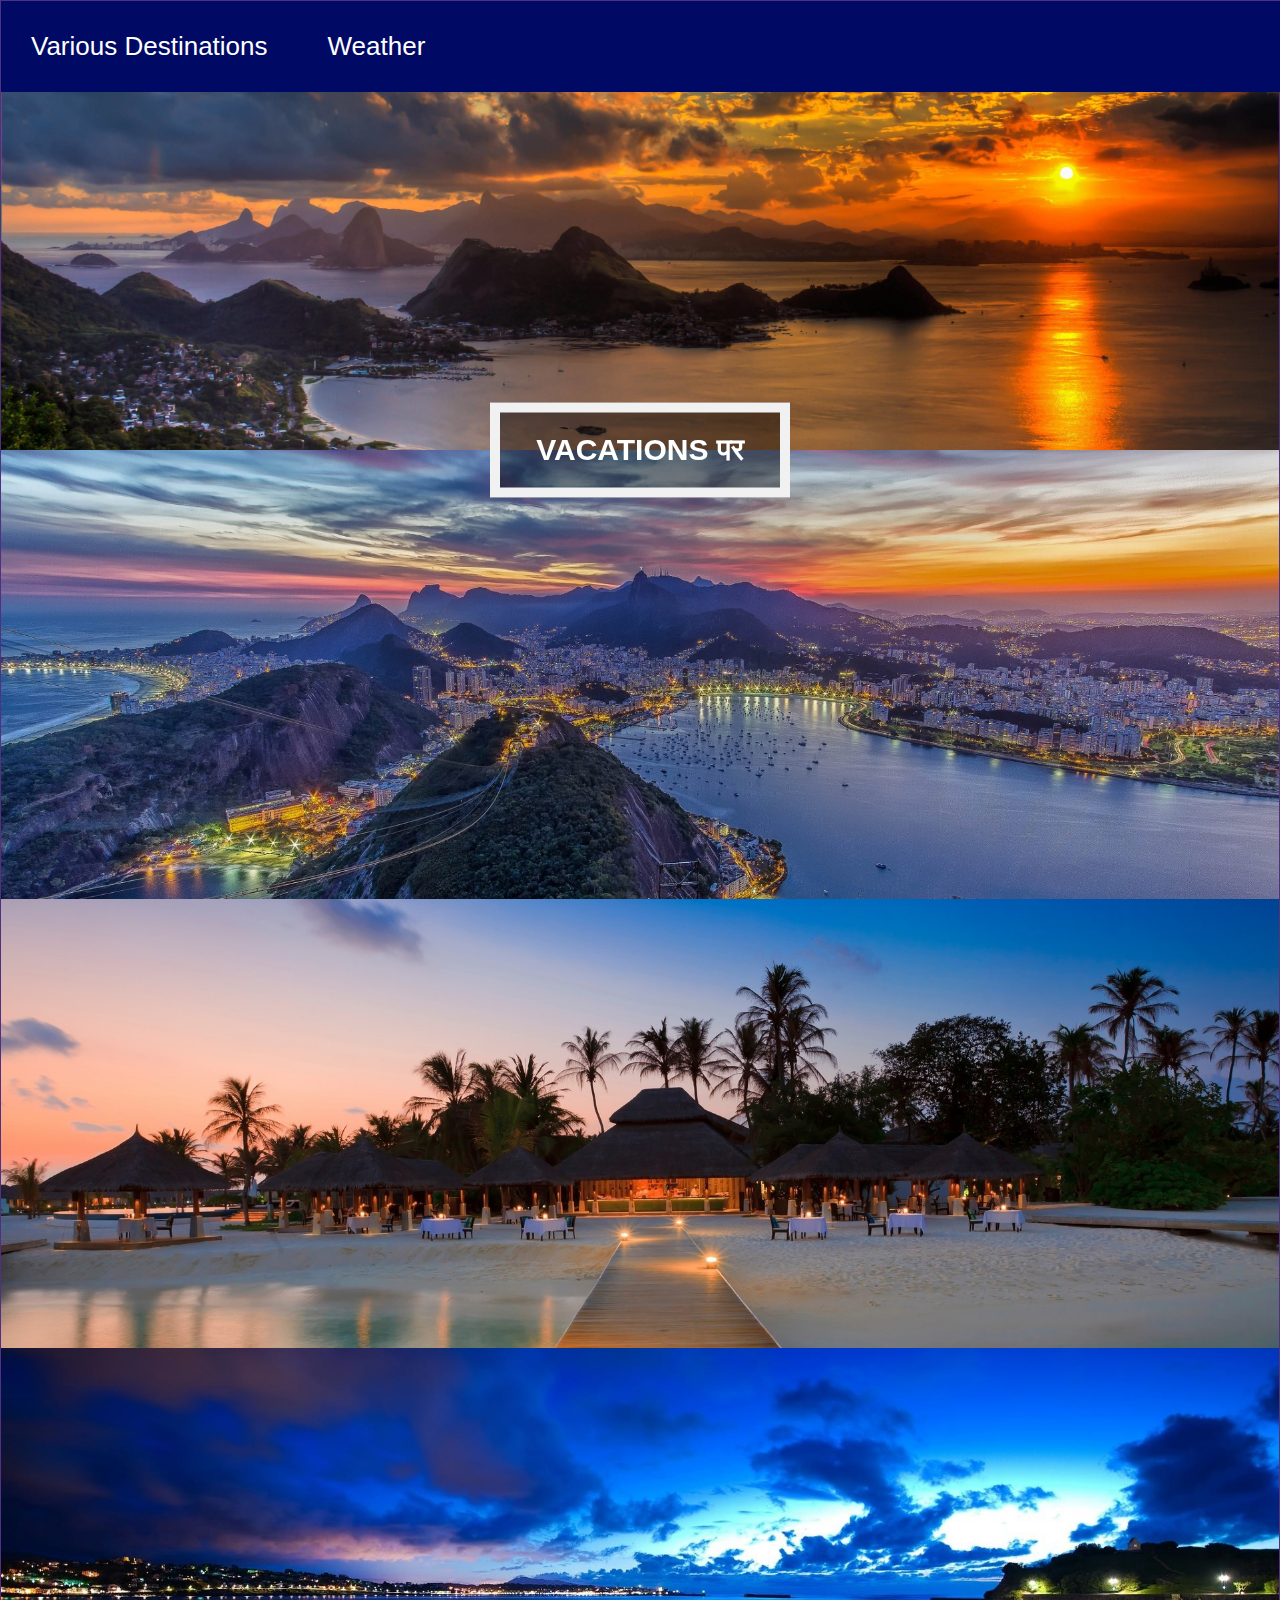
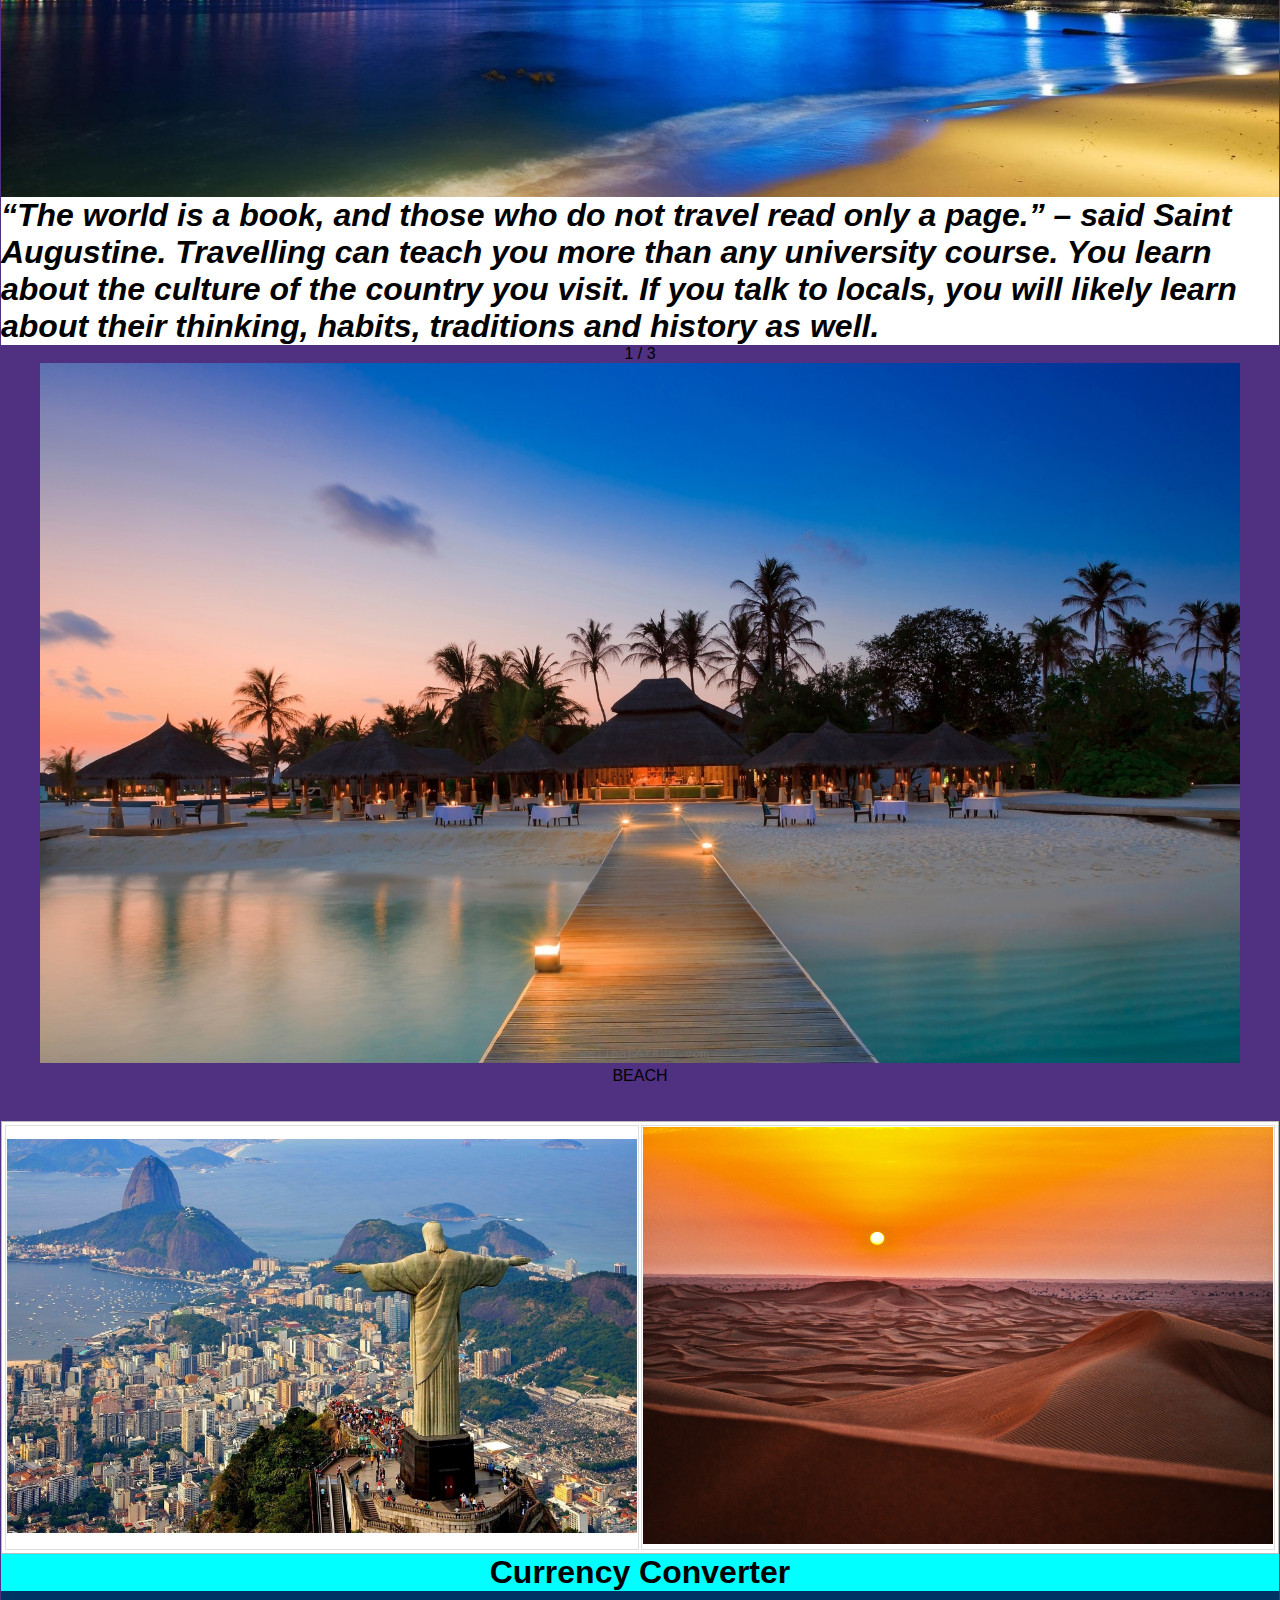
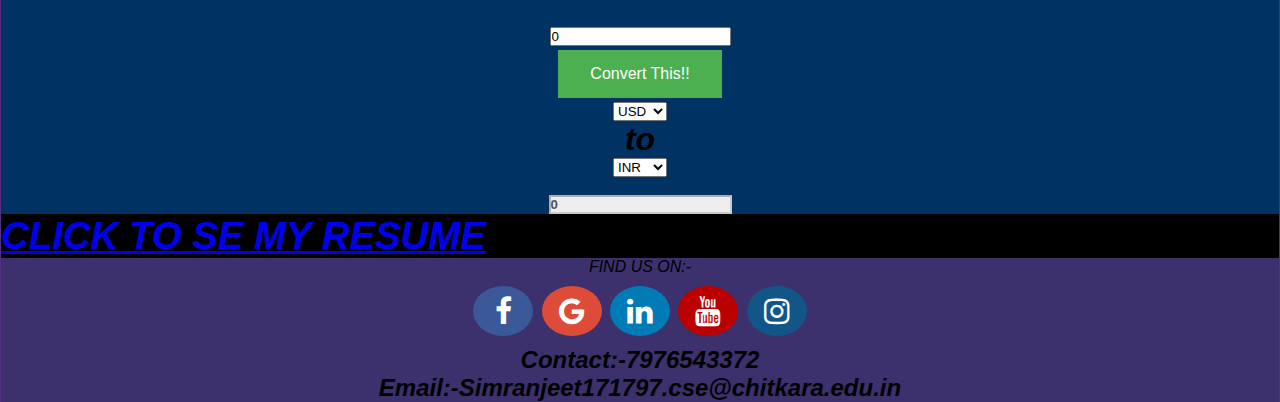
==== index.html @ 1f1eeaed "Update index.html" ====
﻿<!DOCTYPE html>
<html>
	<head>
		<meta name="viewport" content="width=device-width, initial-scale=1">
		<meta charset="utf-8">
		
<link rel="stylesheet" href="https://cdnjs.cloudflare.com/ajax/libs/font-awesome/4.7.0/css/font-awesome.min.css">
		<link rel="stylesheet" href="project.css">
		<script src="scripts.js"></script>
		<title>My title</title>
		<div style="background-color:red">
		</div>
	</head>
	<body style="background-color:#503080">
	
	
		<div class="navbar">
			<a href="destinations.html"target="_blank"">Various Destinations</a>
		
			<a href="weather.html"target="_blank"">Weather</a>
		</div>
	    
		

<div class="bg-image img2"></div>
<div class="bg-image img3"></div>

<div class="bg-image img5"></div>
<div class="bg-image img6"></div>

<div class="bg-text">VACATIONS पर </div>
		<div style="background-color:white">
			<h1><p><i>“The world is a book, and those who do not travel read only a page.” – said Saint Augustine. Travelling can teach you more than any university course. You learn about the culture of the country you visit. If you talk to locals, you will likely learn about their thinking, habits, traditions and history as well.

</i></p></h1>
			</div>
		<center>
			<div class="slideshow-container">	
				<div class="mySlides fade">
				  <div class="numbertext">1 / 3</div>
				  <img src="rio7.jpg" width="1200px" height="700px">
				  <div class="text">BEACH</div>
				</div>
				​
				<div class="mySlides fade">
				  <div class="numbertext">2 / 3</div>
				  <img src="rio1.jpg" width="1200px" height="700px">
				  <div class="text">RIO MOUNTAINS</div>
				</div>
				​
				<div class="mySlides fade">
				  <div class="numbertext">3 / 3</div>
				  <img src="rio3.jpg" width="1200px" height="700px">
				  <div class="text">NIGHT VIEW</div>
				</div>
			
			</div>
		</center>
		<br>
		
		<div style="text-align:center">
		  <span class="dot"></span> 
		  <span class="dot"></span> 
		  <span class="dot"></span> 
		</div>
		<table>
  <tr>
        
		 <td><img src="rio1.jpg" /></td>
			<td><img src="fabian-struwe-203029-unsplash.jpg" /></td>

    </tr>
</table>
	
		
<div style="background-color:rgb(0,50,100)">
		<div style="background-color:aqua">
    <center><h1>Currency Converter</h1></center>
	
  </div>
  <br><br>
<center>
  <div class="container">
      <input type="text" color="yellow" value="0" name="from_VAL" id="from_VAL" placeholder="Enter amount" /><br>
      <button class="button" type="button" name="button" onclick="convert()"> Convert This!! </button>
    <br>
    <div class="medium-3 columns">
      <select id="from" class="postfix">
        <option value="AUD" >AUD</option>
        <option value="AZN" >AZN</option>
        <option value="BHD" >BHD</option>
        <option value="CAD" >CAD</option>
        <option value="CHF" >CHF</option>
        <option value="EUR" >EUR</option>
        <option value="GBP" >GBP</option>
        <option value="INR" >INR</option>
        <option value="JOD" >JOD</option>
        <option value="KWD" >KWD</option>
        <option value="KYD" >KYD</option>
        <option value="OMR" >OMR</option>
        <option value="USD" selected>USD</option>
        <option value="UYU" >UYU</option>
      </select>
    </div>
    <p><h1> <i>to<i> </h1></p>
     <div class="medium-3 columns">
       <select id="to" class="postfix">
         <option value="AUD" >AUD</option>
         <option value="AZN" >AZN</option>
         <option value="BHD" >BHD</option>
         <option value="CAD" >CAD</option>
         <option value="CHF" >CHF</option>
         <option value="EUR" >EUR</option>
         <option value="GBP" >GBP</option>
         <option value="INR" selected>INR</option>
         <option value="JOD" >JOD</option>
         <option value="KWD" >KWD</option>
         <option value="KYD" >KYD</option>
         <option value="OMR" >OMR</option>
         <option value="USD">USD</option>
         <option value="UYU" >UYU</option>
       </select>
    </div>
    <br>
    <div class="medium-3 columns">
      <input type="text" id="to_VAL"  readonly placeholder="get value" disabled style="background-color:#eee; font-weight: bold;" value=0 />
    </div>
  </div>
  </center>
	<div style="background-color:rgb(00,00,00)">
	<h1><big><a href="https://simranjeet3551.github.io/resume/">CLICK TO SE MY RESUME</a></big></h1>
		</div>
  </div>
  <center><div style="background-color:rgba(30,50,80,0.4)">
	  <p>FIND US ON:-</p>
<a href="https://www.facebook.com" class="fa fa-facebook"></a>
<a href="https://www.google.com" class="fa fa-google"></a>
<a href="https://twitter.com/login?lang=en" class="fa fa-linkedin"></a>
<a href="https://www.youtube.com" class="fa fa-youtube"></a>
<a href="https://www.instagram.com" class="fa fa-instagram"></a>
	 <h2> <p>Contact:-7976543372</p></h2>
	<h2><p>Email:-Simranjeet171797.cse@chitkara.edu.in</p></h2>
 </div></center>
	
  <script>
  
    function convert(){
      // console.log('Inside Convert!!!')
// alert("a");
var from =document.getElementById("from").value;
var to = document.getElementById("to").value;
var xmlhttp= new XMLHttpRequest();
var url="https://free.currencyconverterapi.com/api/v6/convert?q="+from+"_"+to+"&compact=ultra&apiKey=44bbef74df526f28aa0a";
      // console.log(url)
xmlhttp.open("GET", url, true);//async
xmlhttp.send();
xmlhttp.onreadystatechange=function(){
if(this.readyState === 4 && this.status === 200 )
{
var result=this.responseText;
console.log(result);
var jsResult=JSON.parse(result);
          var q = from+"_"+to;
          console.log(q);
          console.log(jsResult[q]);
// var one= jsResult.rates[to]/jsResult.rates[from];
// var amount=document.getElementById("from");
          var amount = jsResult[q] * document.getElementById('from_VAL').value;
          console.log(amount);
document.getElementById("to_VAL").value= amount;
}
      }//http://api.fixer.io/latest?symbols=
    } //https://free.currencyconverterapi.com/api/v6/convert
  </script>
      
	  
	  
	  
<style>
body, html {
  height: 100%;
  margin: 0;
  font-family: Arial, Helvetica, sans-serif;
}

* {
  box-sizing: border-box;
}

.bg-image {
  /* Full height */
  height: 50%;

  /* Center and scale the image nicely */
  background-position: center;
  background-repeat: no-repeat;
  background-size: cover;
}

/* Images used */

.img2 { background-image: url("rio2.jpg"); }
.img3 { background-image: url("rio3.jpg"); }

.img5 { background-image: url("rio7.jpg"); }
.img6 { background-image: url("rio6.jpg"); }

/* Position text in the middle of the page/image */
.bg-text {
  background-color: rgb(0,0,0); /* Fallback color */
  background-color: rgba(0,0,0, 0.4); /* Black w/opacity/see-through */
  color: white;
  font-weight: bold;
  font-size: 30px;
  border: 10px solid #f1f1f1;
  position: fixed;
  top: 50%;
  left: 50%;
  transform: translate(-50%, -50%);
  z-index: 2;
  width: 300px;
  padding: 20px;
  text-align: center;
}

</style>
	</body>
</html>
---- project.css ----
* {
	box-sizing: border-box;
	padding: 0;
	margin: 0;
	
}

body {
  font-family: Arial, Helvetica, sans-serif;
  background-attachment:fixed;
}

.navbar {
  overflow: hidden;
  background-color: rgb(0,10,100);
  opacity:10;
  position: fixed;
  width:100%;
}

.navbar a {
  float: left;
  font-size: 26px;
  color: white;
  text-align: center;
  padding: 30px 30px;
  text-decoration: none;
}
.navbar a:hover{
  background-color: crimson;
	text-transform: uppercase;
}

.fa {
  padding : 10px;
  font-size: 30px;
  width: 60px;
  text-align: center;
  text-decoration: none;
  margin: 10px 2px;
  border-radius: 50%;
}

.fa:hover {
    opacity: 0.7;
}

.fa-facebook {
  background: #3B5998;
  color: white;
}

.fa-twitter {
  background: #55ACEE;
  color: white;
}

.fa-google {
  background: #dd4b39;
  color: white;
}

.fa-linkedin {
  background: #007bb5;
  color: white;
}

.fa-youtube {
  background: #bb0000;
  color: white;
}

.fa-instagram {
  background: #125688;
  color: white;
}
html {
    padding: 1px;
}

table {
    width:100%;
    padding: 1px;
    background: #FFF;
    border: 1px solid #BBB;
}

th {
    padding: 1px;
}

td {
    vertical-align: middle;
    text-align: center;
    padding: 1px;
    border: 1px solid #DDD;
}


td{
    width: 200px;
    height: 200px;
}

td img {
   width: 100%;
   height: auto;
}

td img:hover{
    width: 120%;
    height: auto;
}
.button {
  background-color: #4CAF50; /* Green */
  border: none;
  color: white;
  padding: 15px 32px;
  text-align: center;
  text-decoration: none;
  display: inline-block;
  font-size: 16px;
  margin: 4px 2px;
  cursor: pointer;
}
.button button:hover{
	font-size:25px;
}
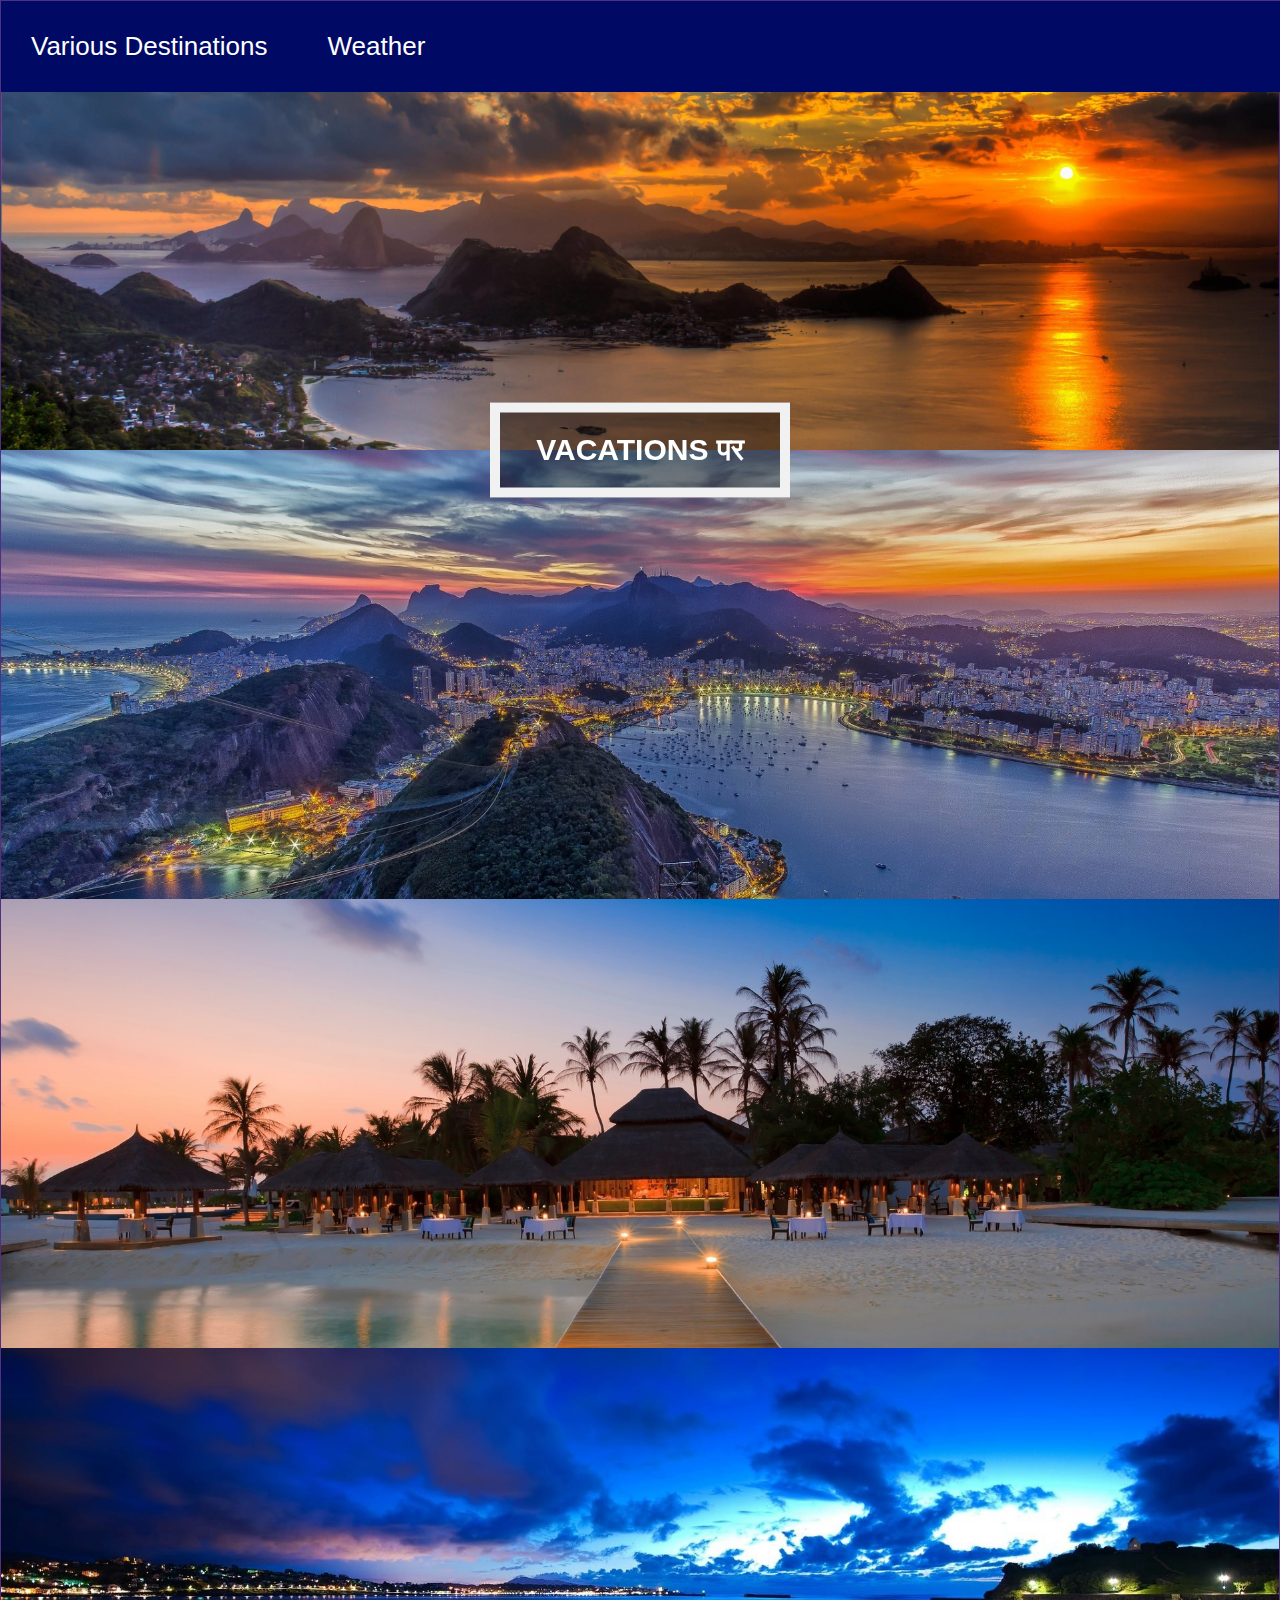
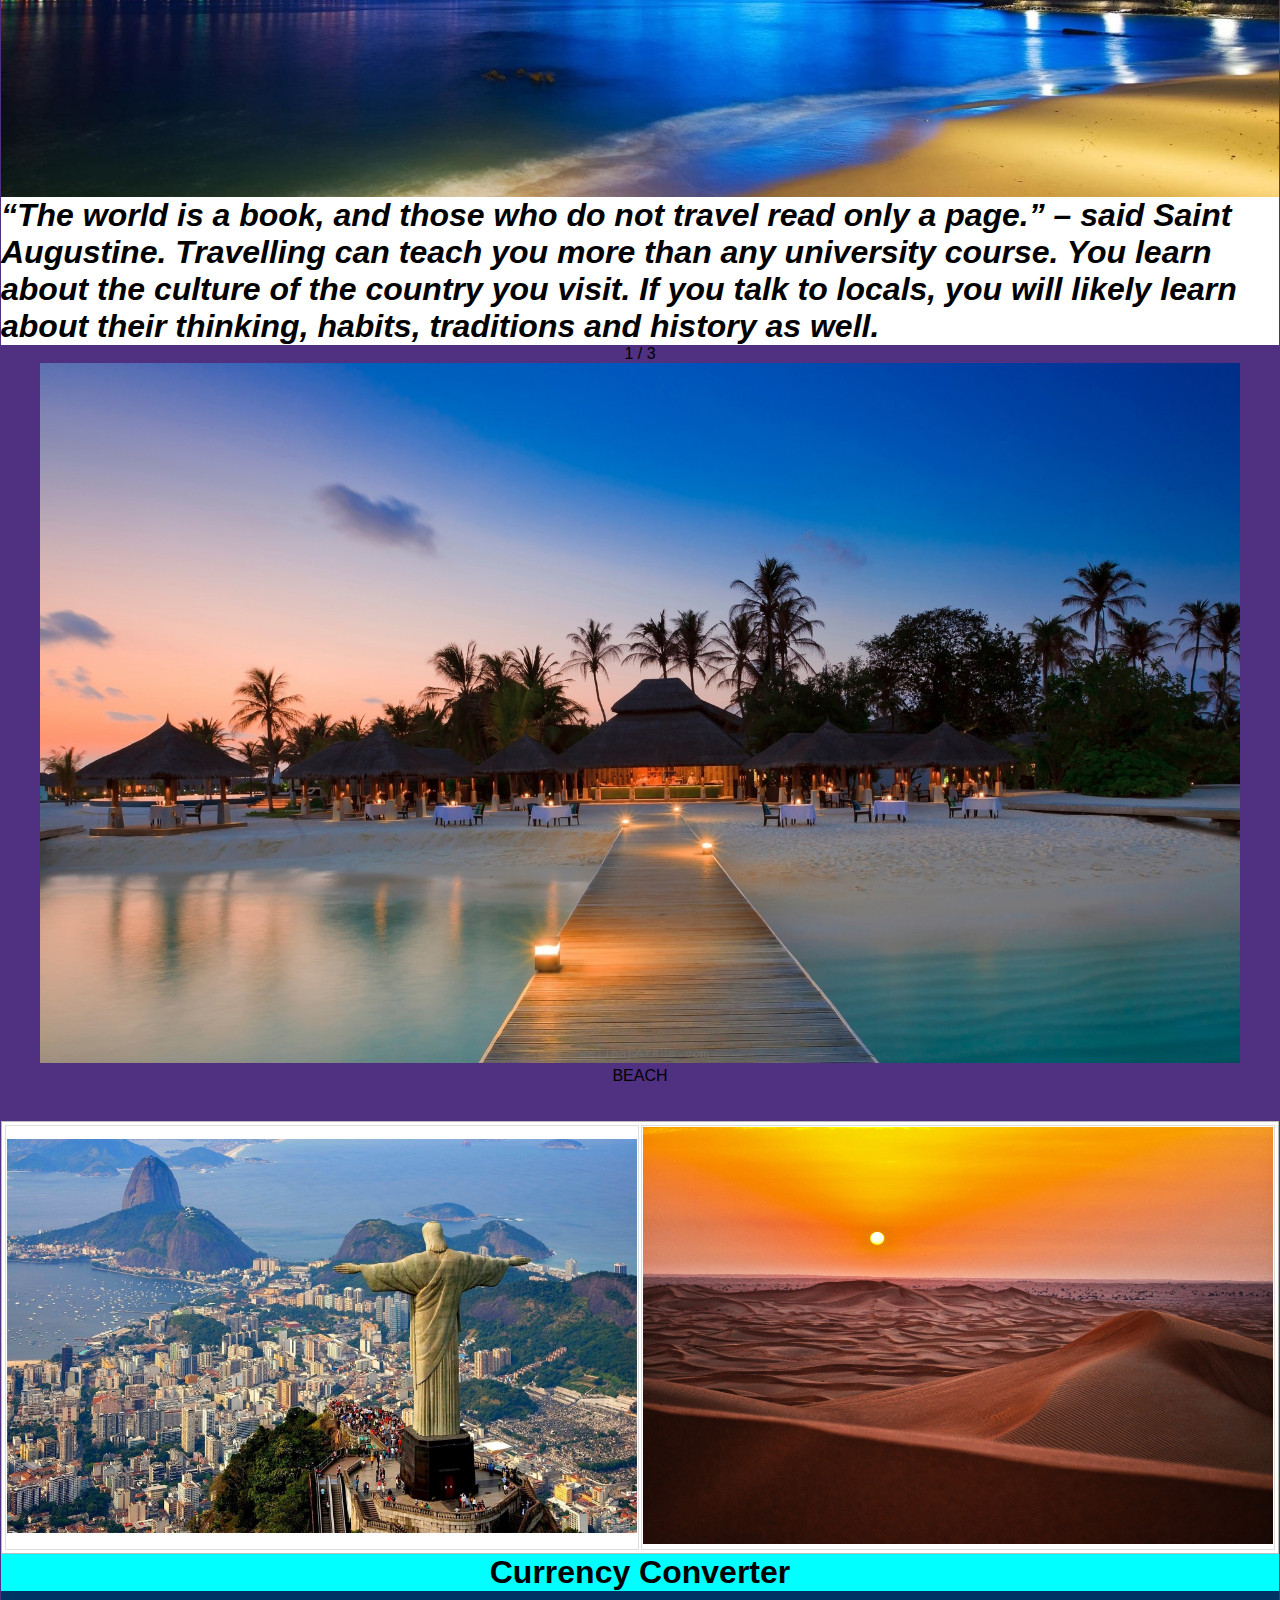
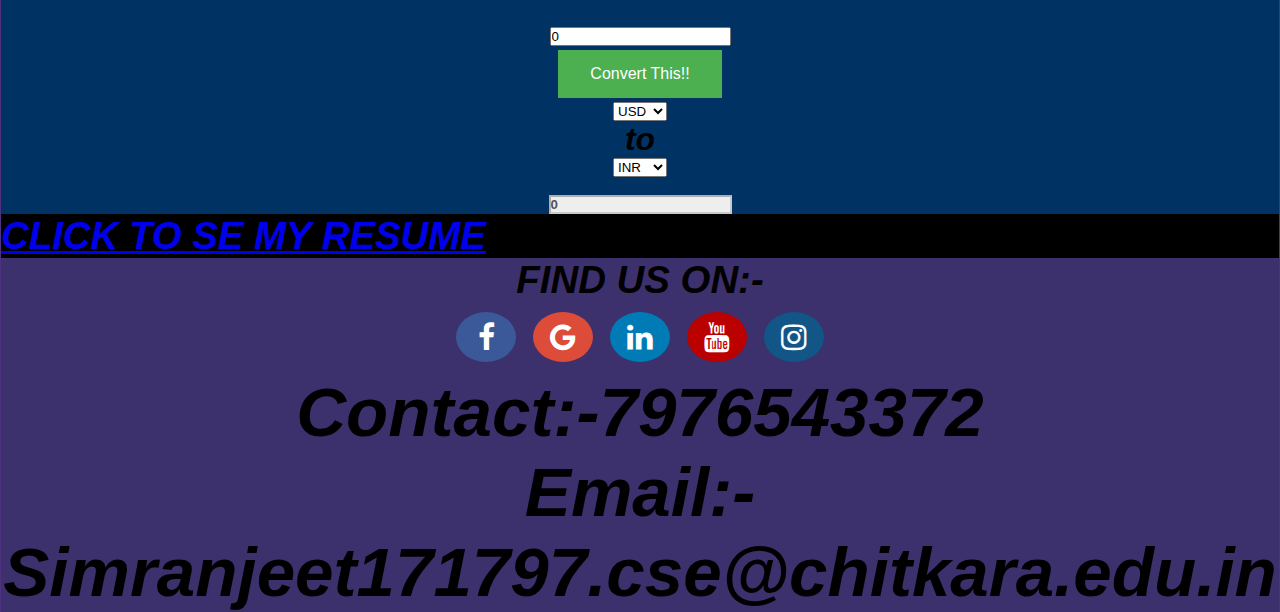
==== commit 75e42b6d: "Update index.html" ====
--- a/index.html
+++ b/index.html
@@ -132,7 +132,7 @@
 		</div>
   </div>
   <center><div style="background-color:rgba(30,50,80,0.4)">
-	  <p>FIND US ON:-</p>
+	 <big> <h1><p>FIND US ON:-</p><h1><big>
 <a href="https://www.facebook.com" class="fa fa-facebook"></a>
 <a href="https://www.google.com" class="fa fa-google"></a>
 <a href="https://twitter.com/login?lang=en" class="fa fa-linkedin"></a>
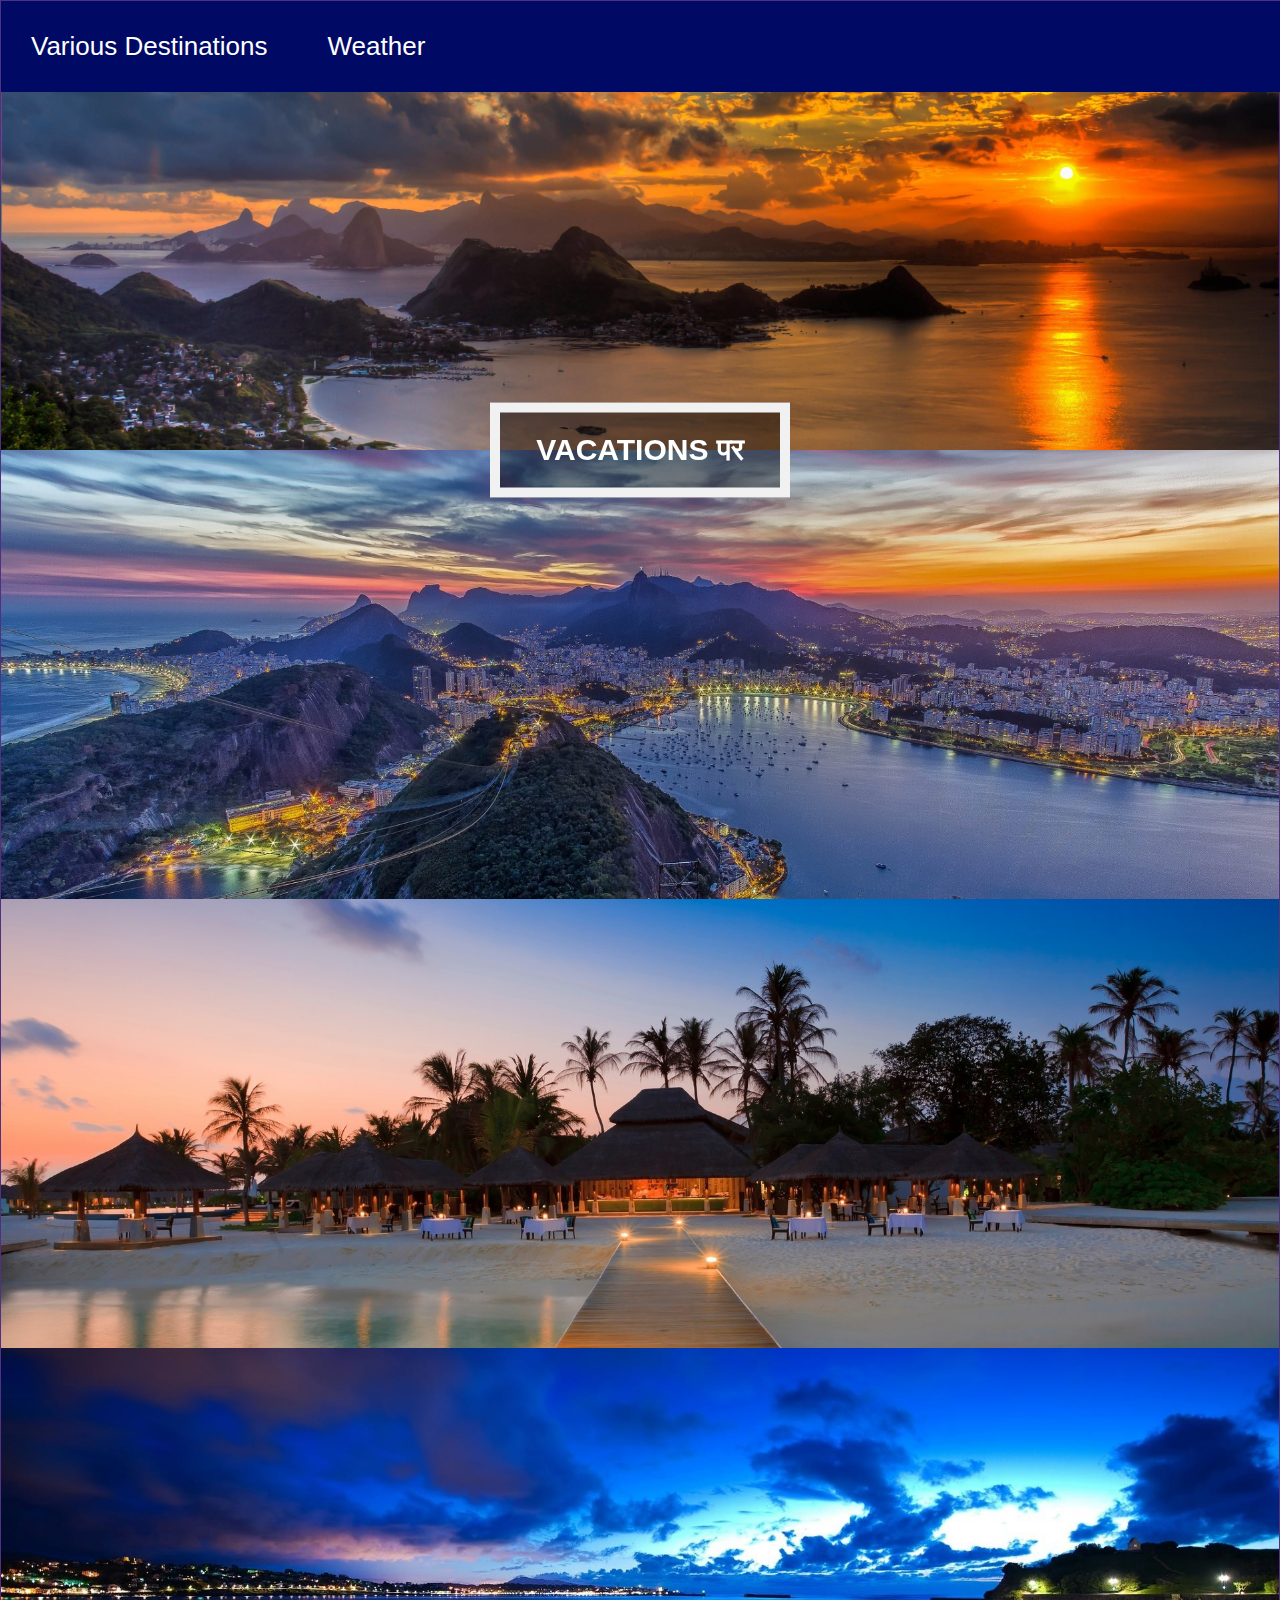
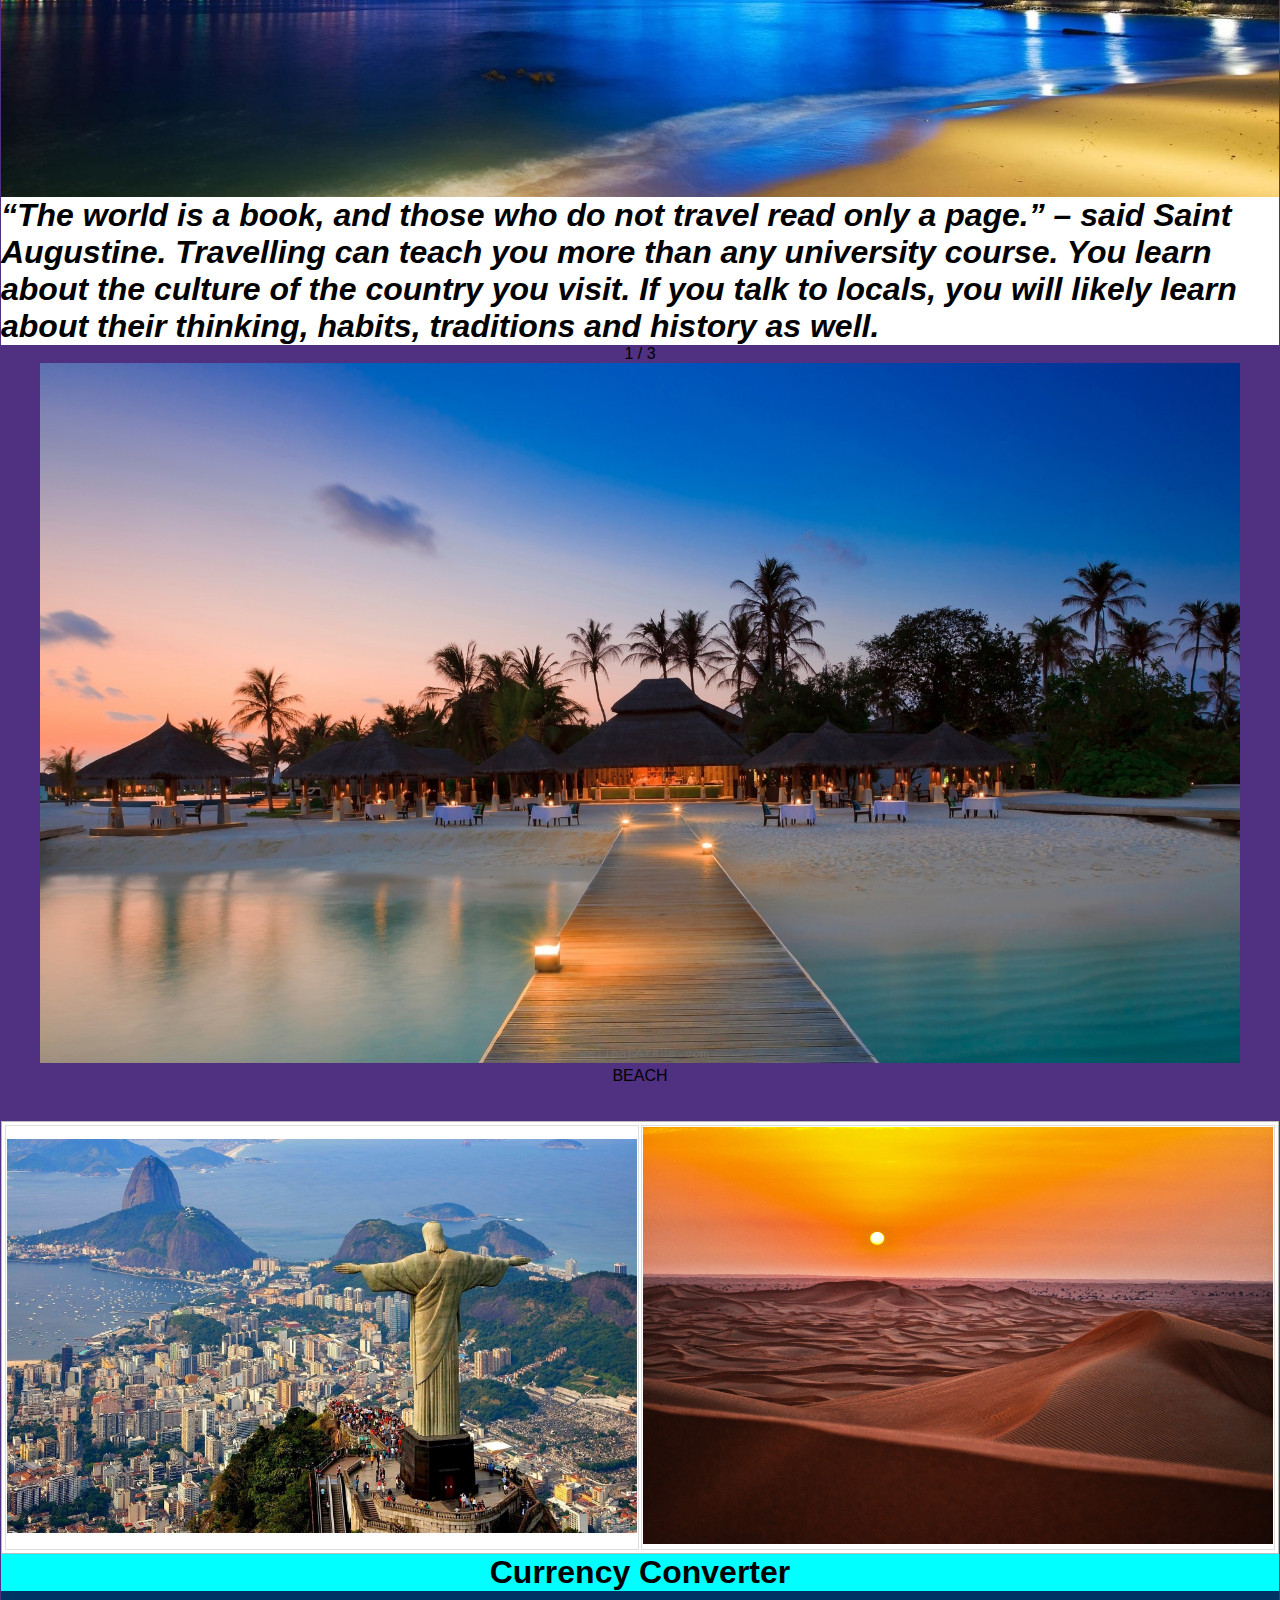
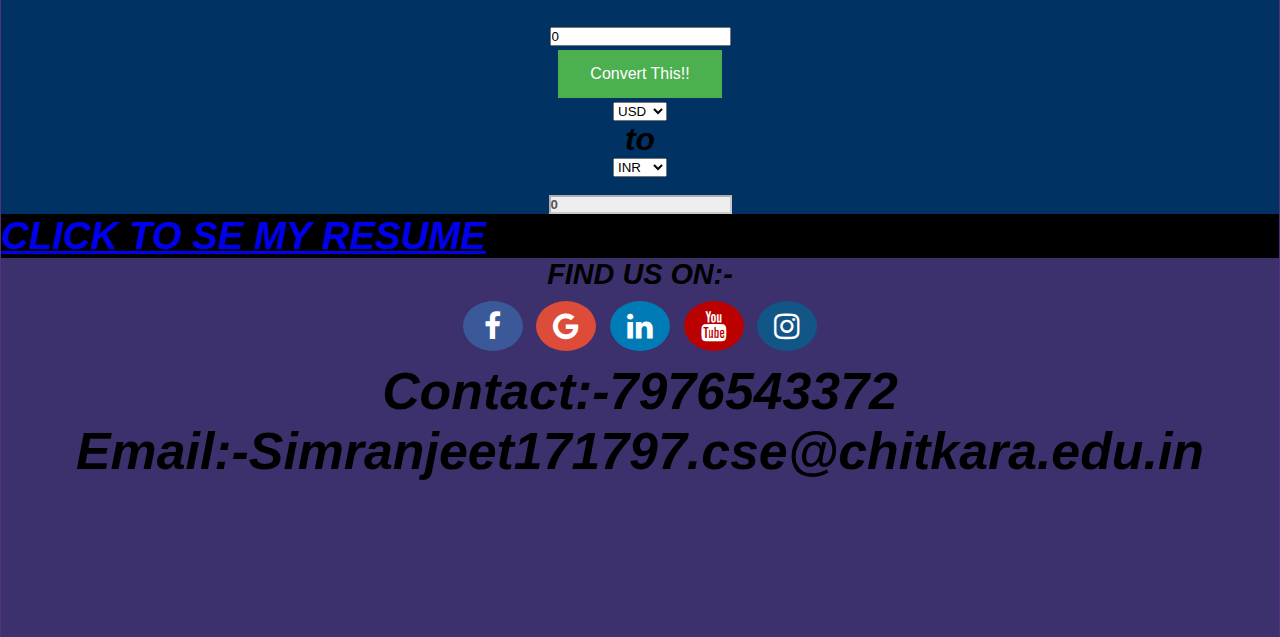
==== commit b818878e: "Update index.html" ====
--- a/index.html
+++ b/index.html
@@ -132,7 +132,7 @@
 		</div>
   </div>
   <center><div style="background-color:rgba(30,50,80,0.4)">
-	 <big> <h1><p>FIND US ON:-</p><h1><big>
+	 <big> <h2><p>FIND US ON:-</p><h2><big>
 <a href="https://www.facebook.com" class="fa fa-facebook"></a>
 <a href="https://www.google.com" class="fa fa-google"></a>
 <a href="https://twitter.com/login?lang=en" class="fa fa-linkedin"></a>
@@ -140,7 +140,9 @@
 <a href="https://www.instagram.com" class="fa fa-instagram"></a>
 	 <h2> <p>Contact:-7976543372</p></h2>
 	<h2><p>Email:-Simranjeet171797.cse@chitkara.edu.in</p></h2>
+		  <br><br><br><br>
  </div></center>
+		
 	
   <script>
   
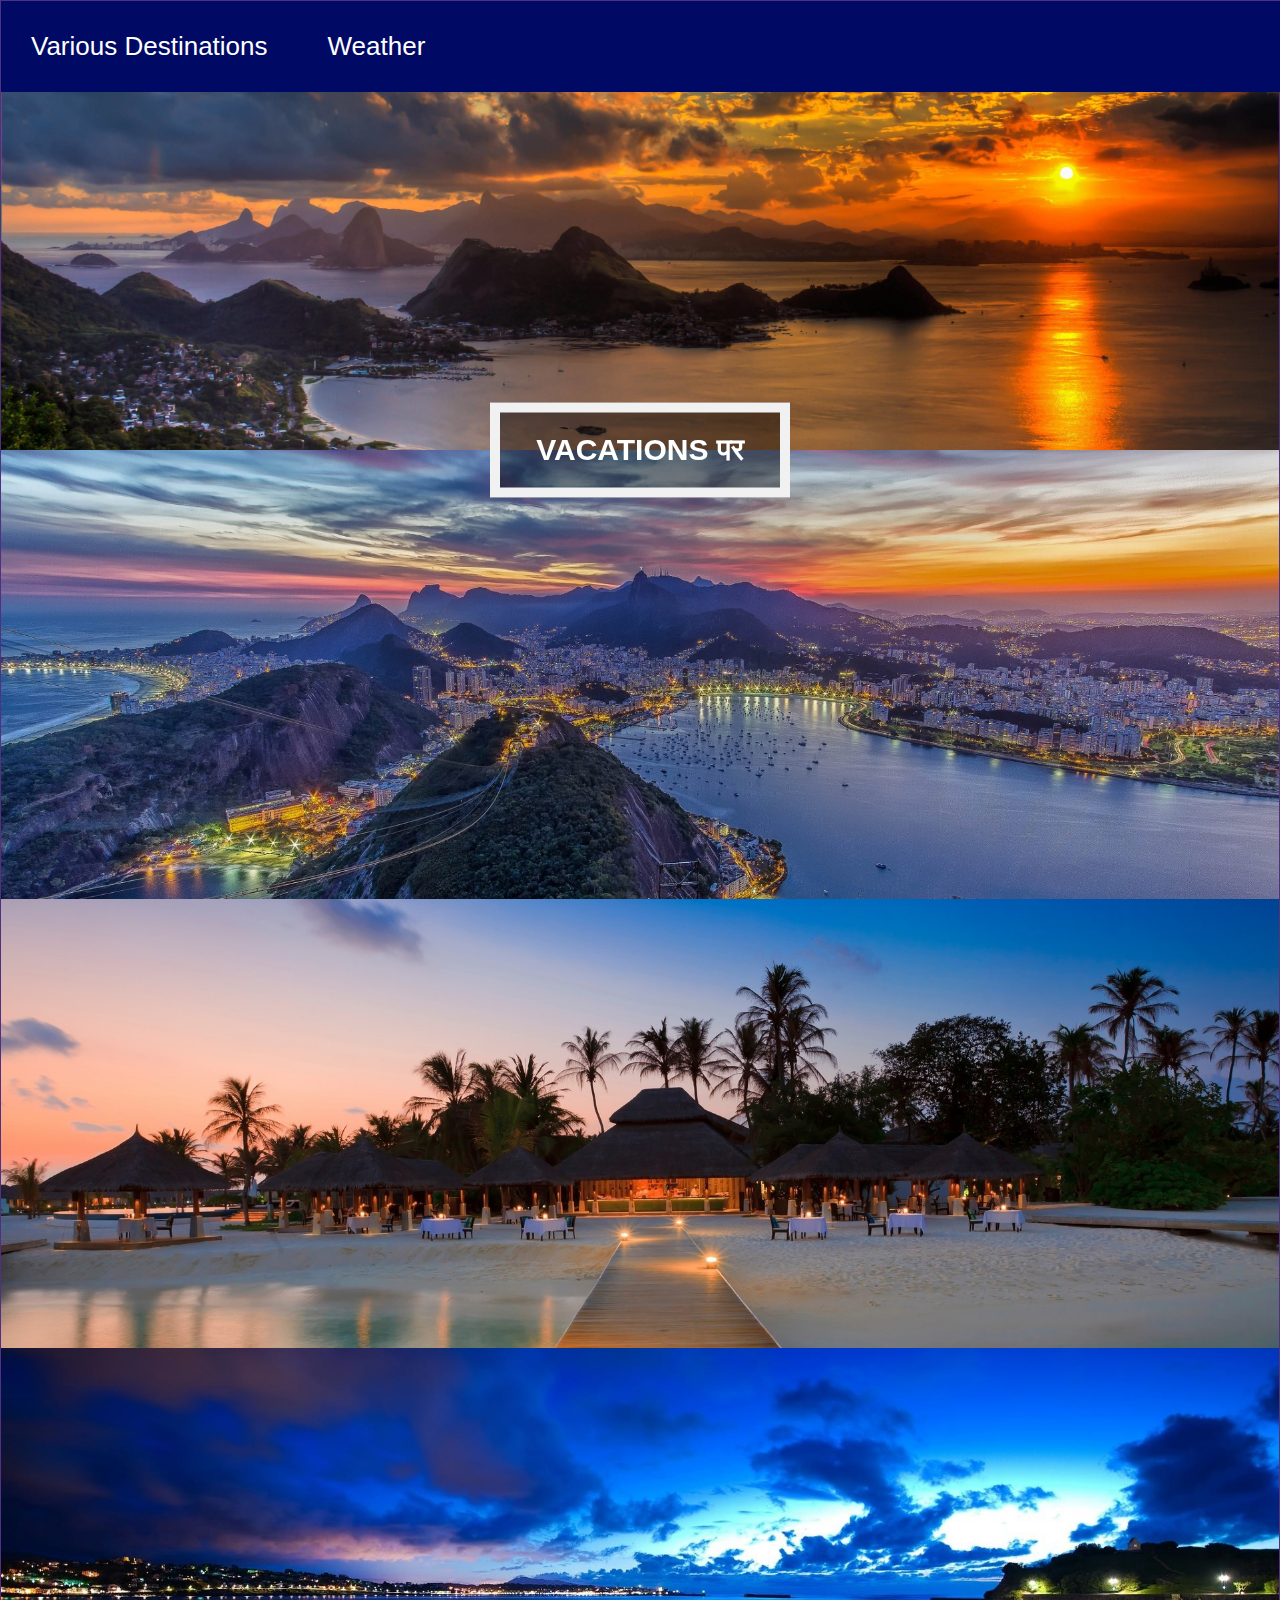
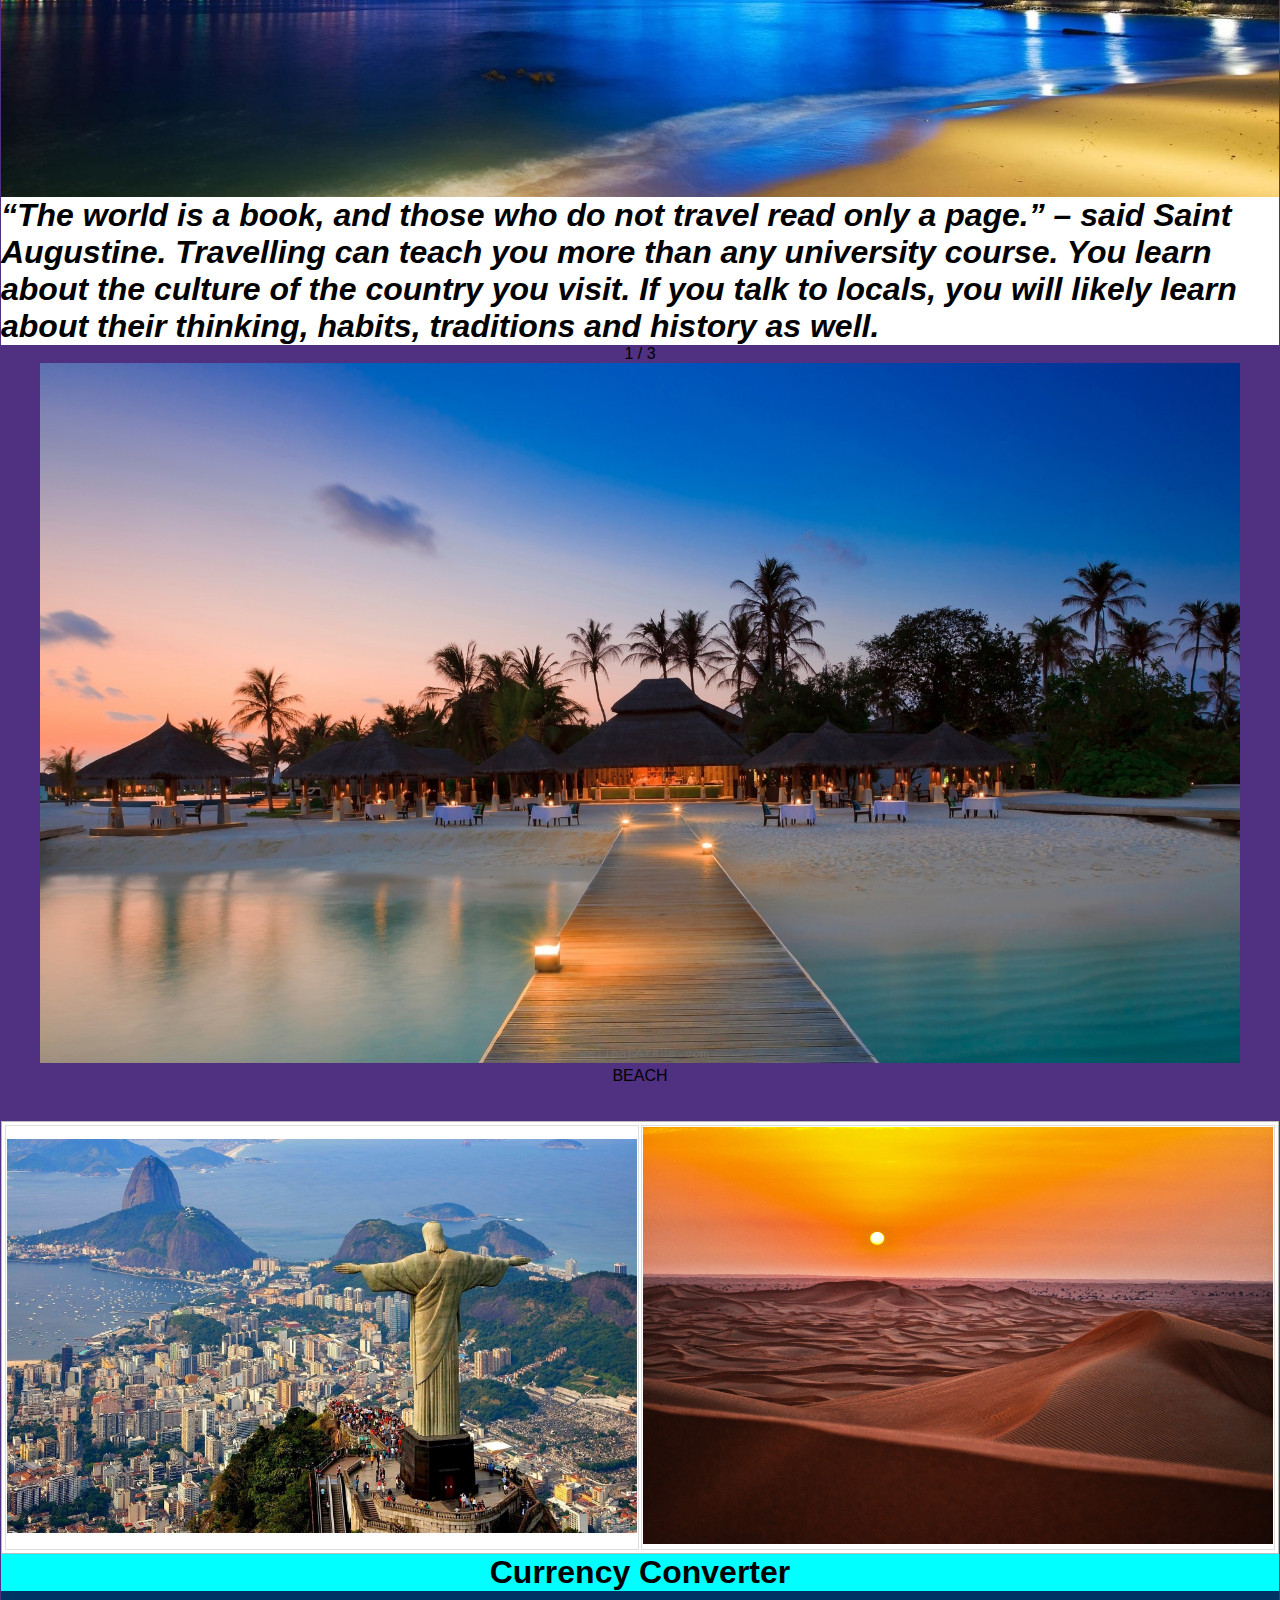
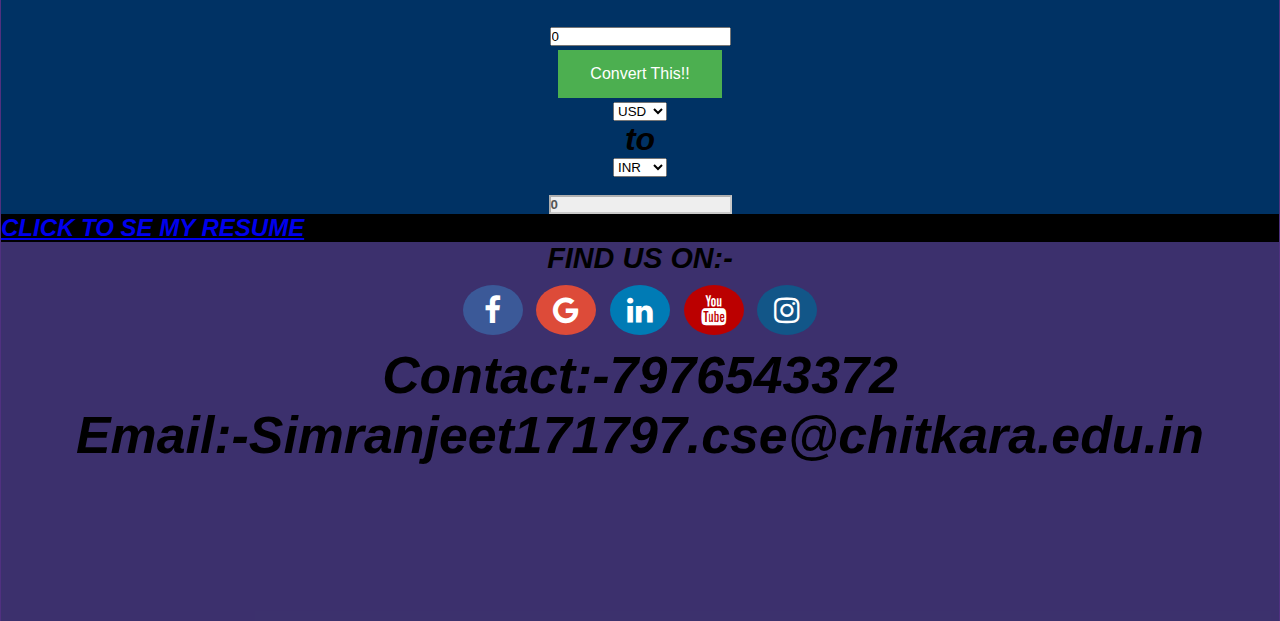
==== commit 8550e49f: "Update index.html" ====
--- a/index.html
+++ b/index.html
@@ -128,7 +128,7 @@
   </div>
   </center>
 	<div style="background-color:rgb(00,00,00)">
-	<h1><big><a href="https://simranjeet3551.github.io/resume/">CLICK TO SE MY RESUME</a></big></h1>
+	<h2><a href="https://simranjeet3551.github.io/resume/">CLICK TO SE MY RESUME</a></h2>
 		</div>
   </div>
   <center><div style="background-color:rgba(30,50,80,0.4)">
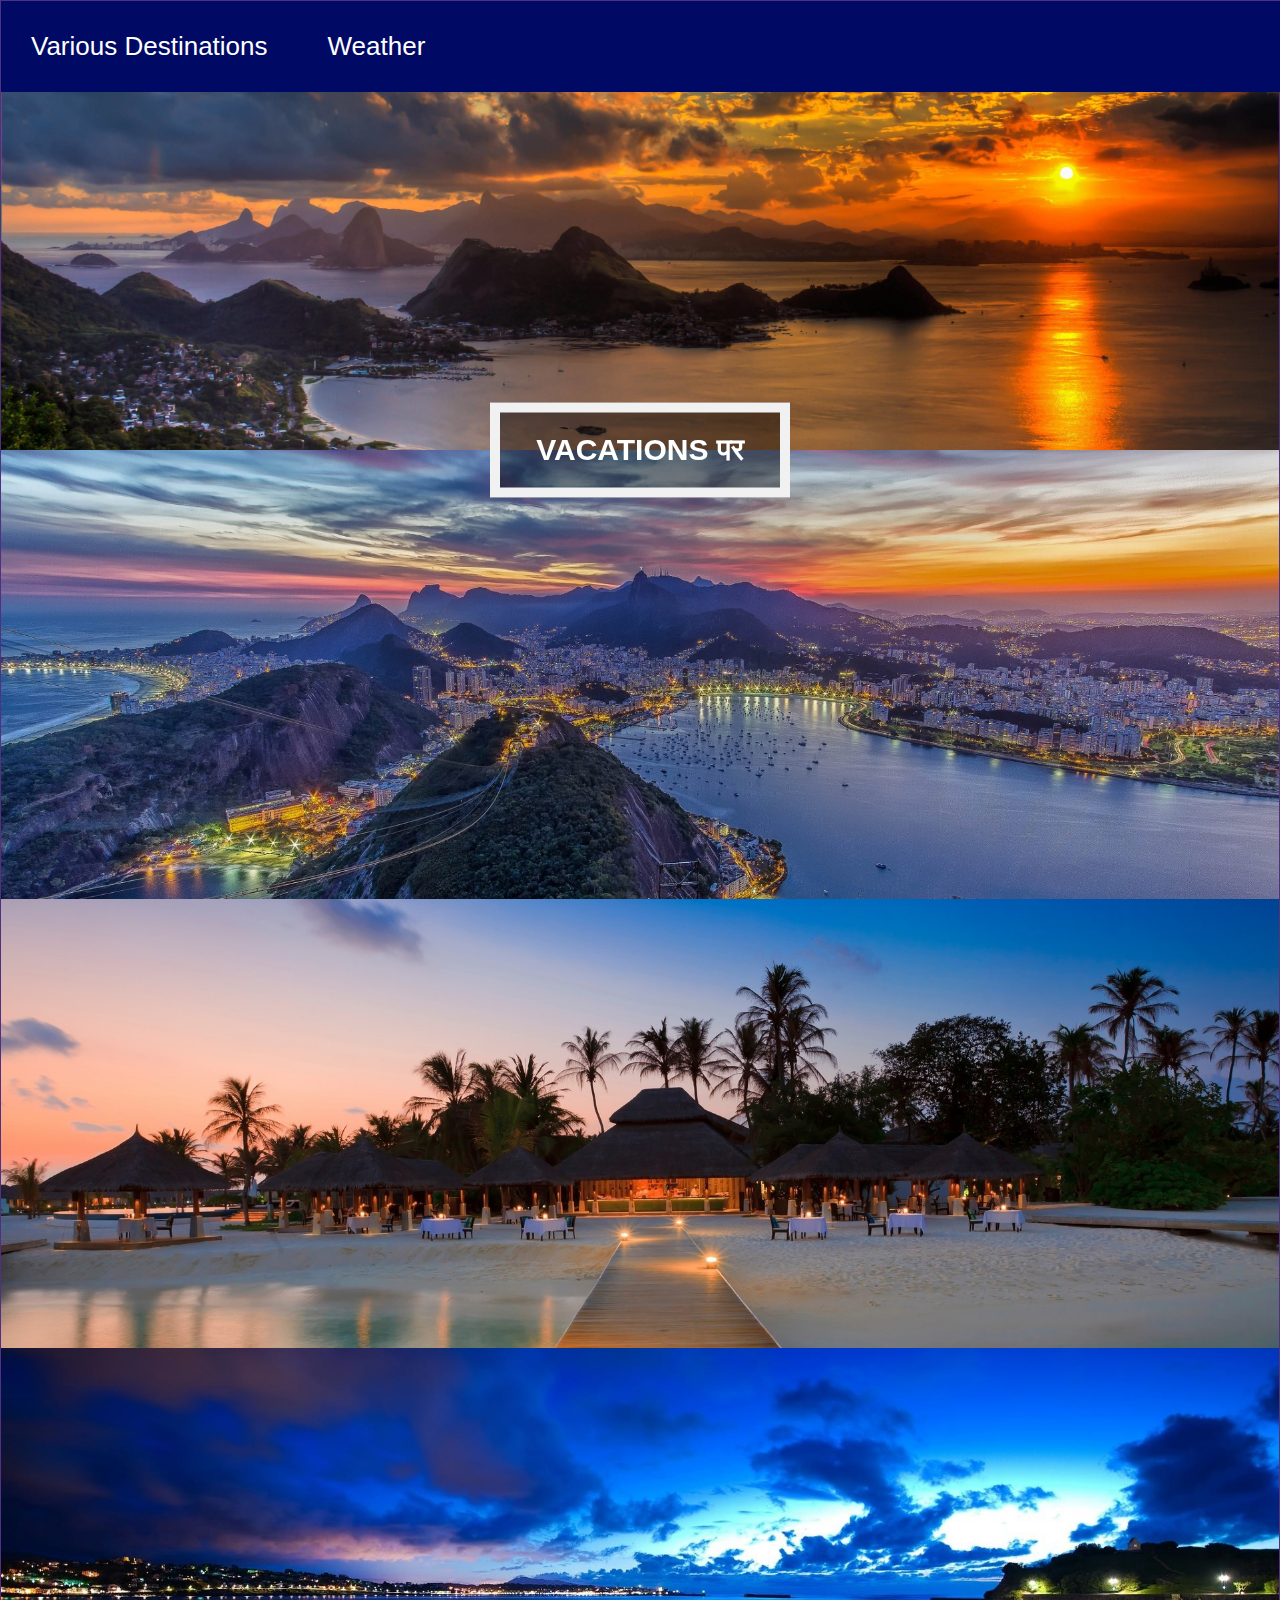
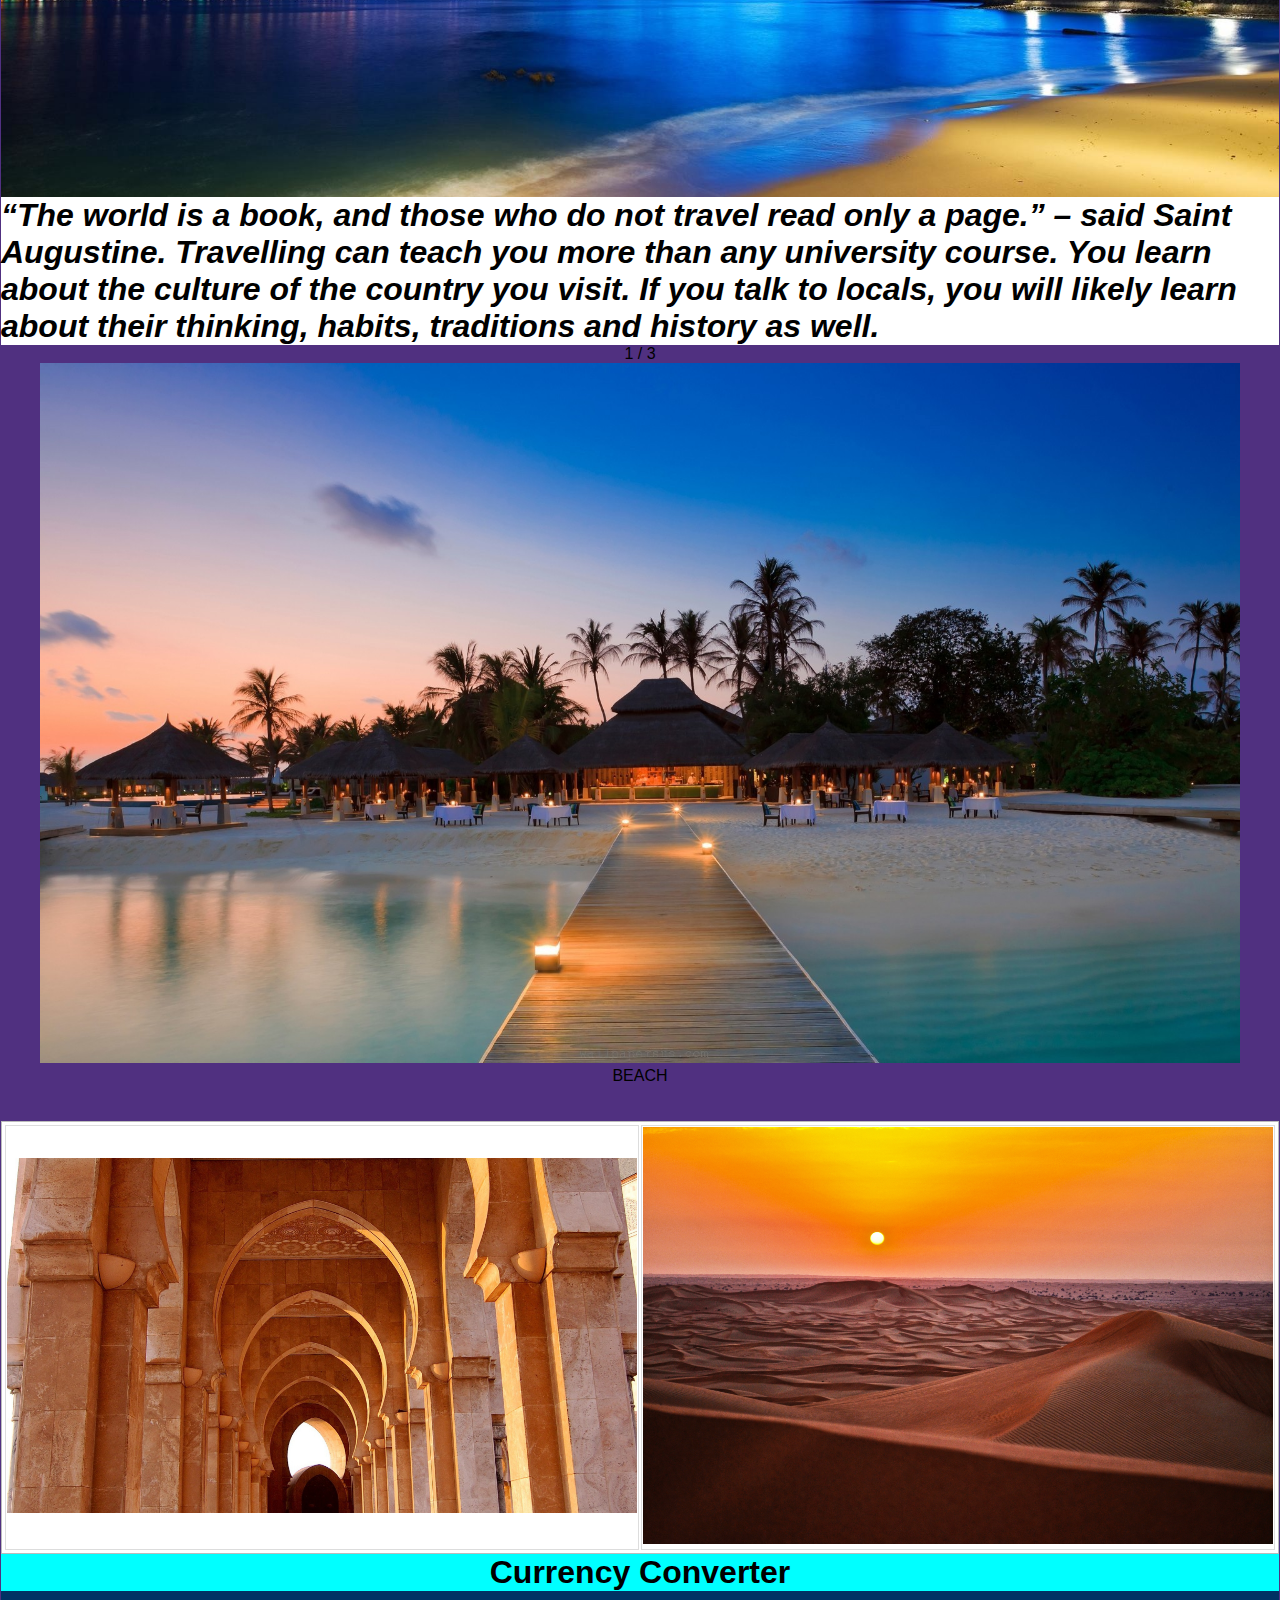
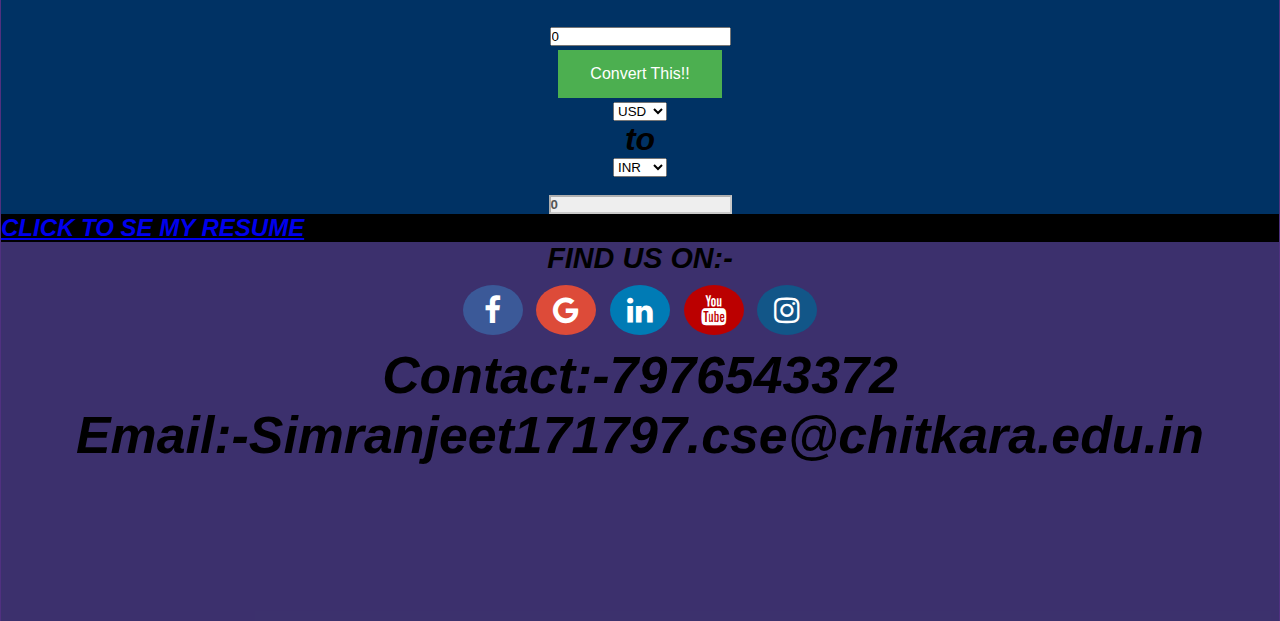
==== commit f06f9390: "Update index.html" ====
--- a/index.html
+++ b/index.html
@@ -66,7 +66,7 @@
 		<table>
   <tr>
         
-		 <td><img src="rio1.jpg" /></td>
+		 <td><img src="rio4.jpg" /></td>
 			<td><img src="fabian-struwe-203029-unsplash.jpg" /></td>
 
     </tr>
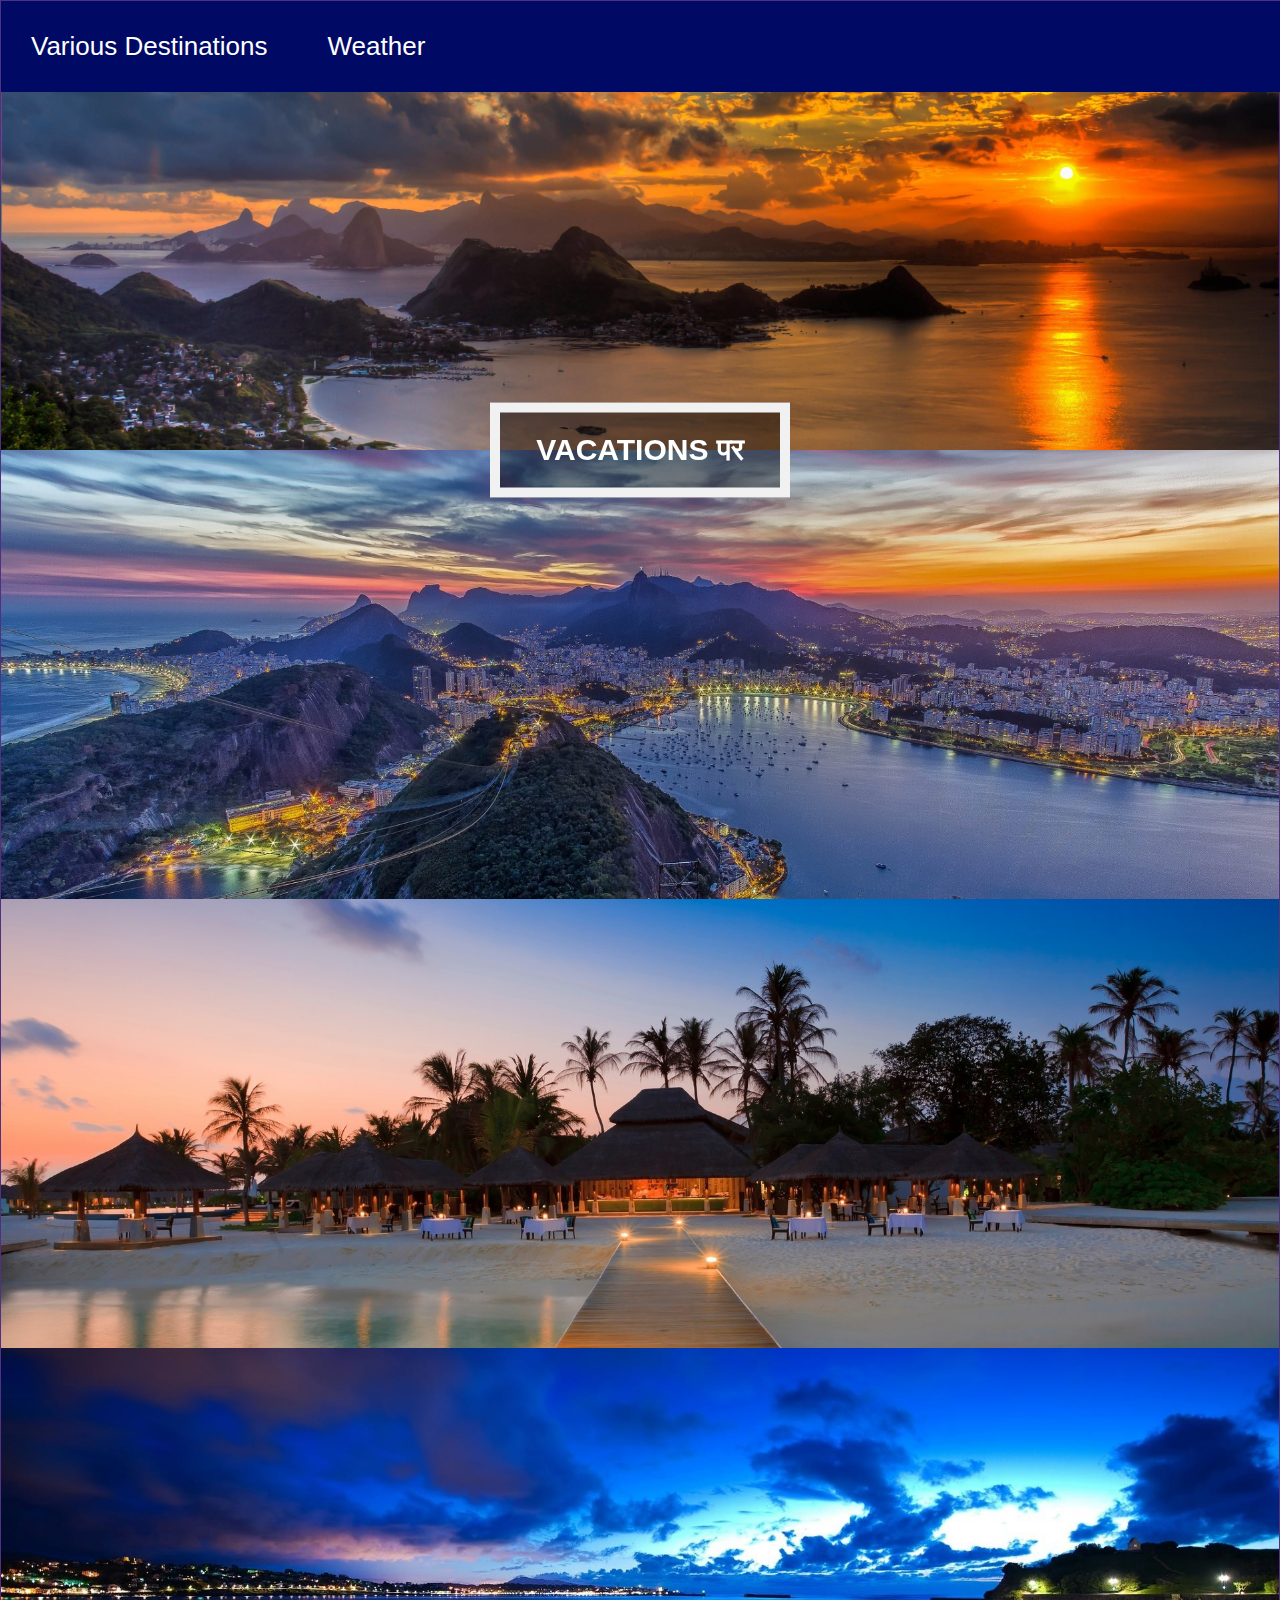
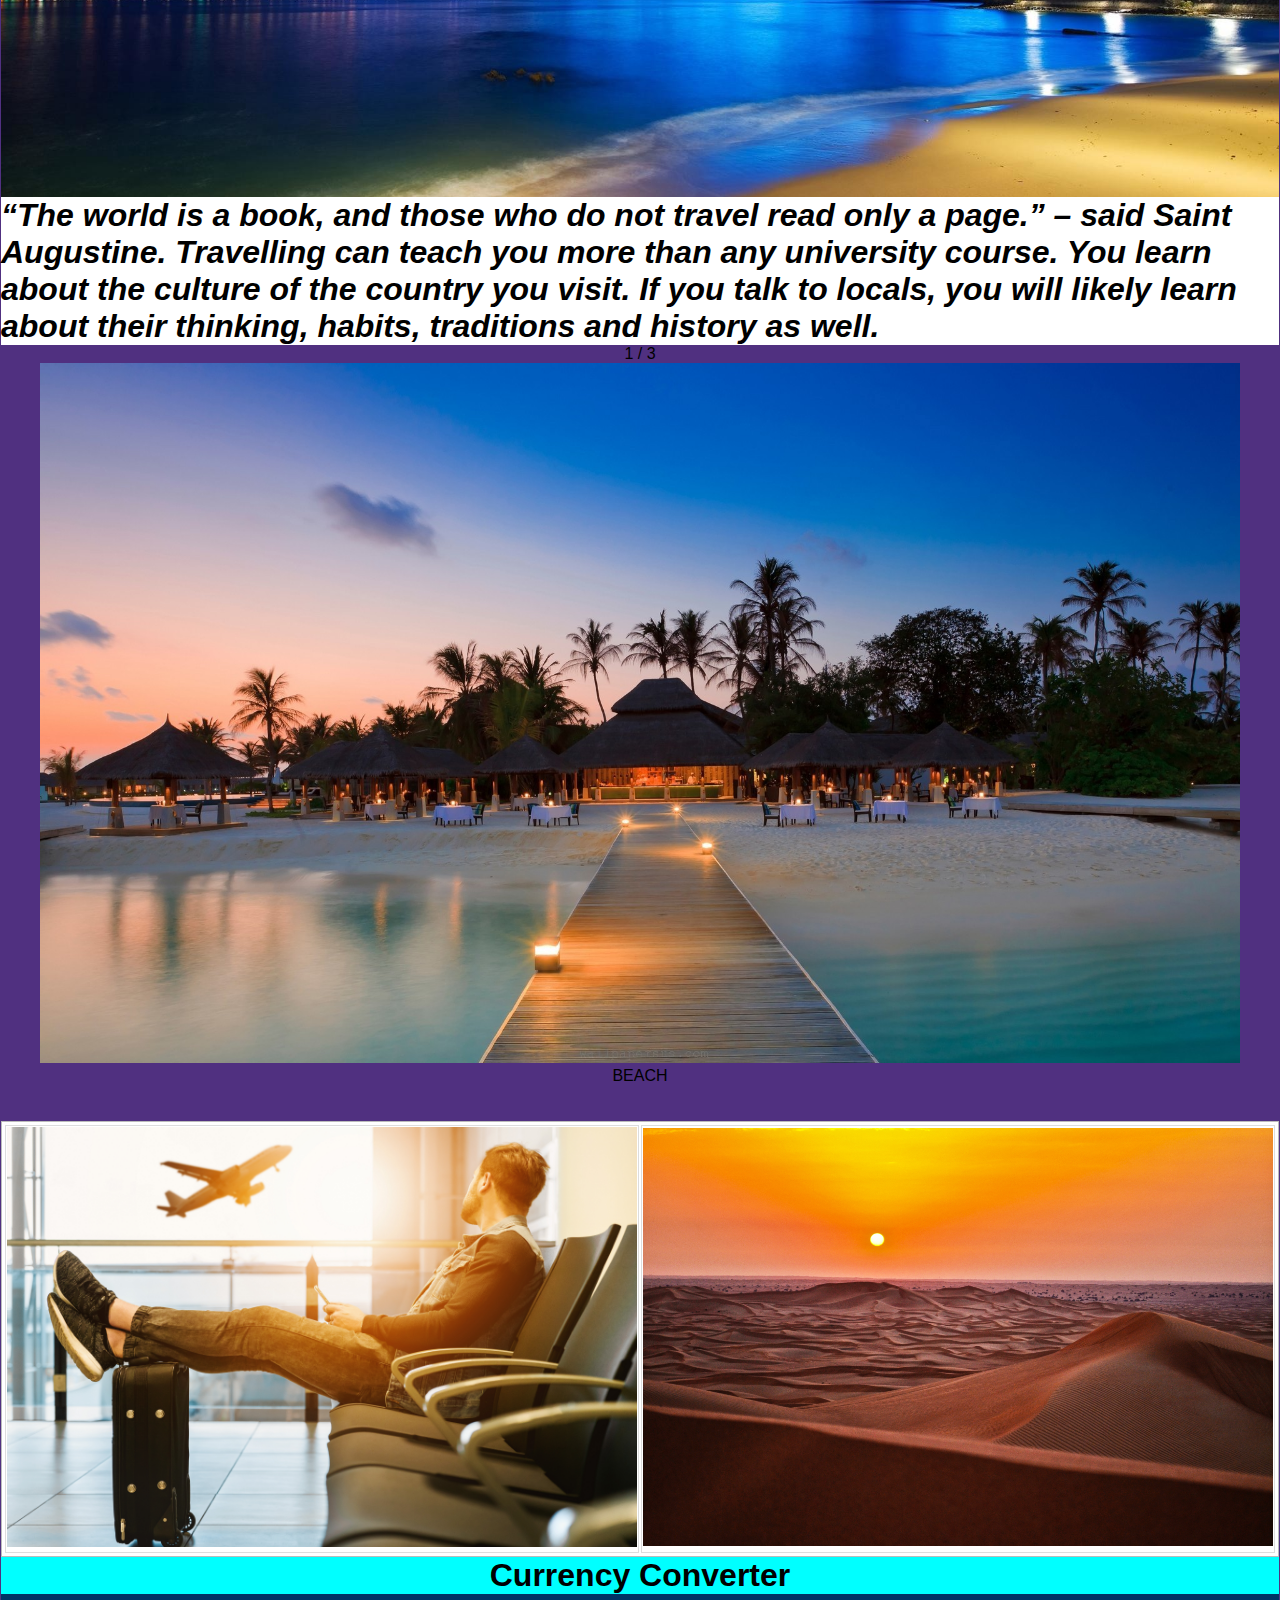
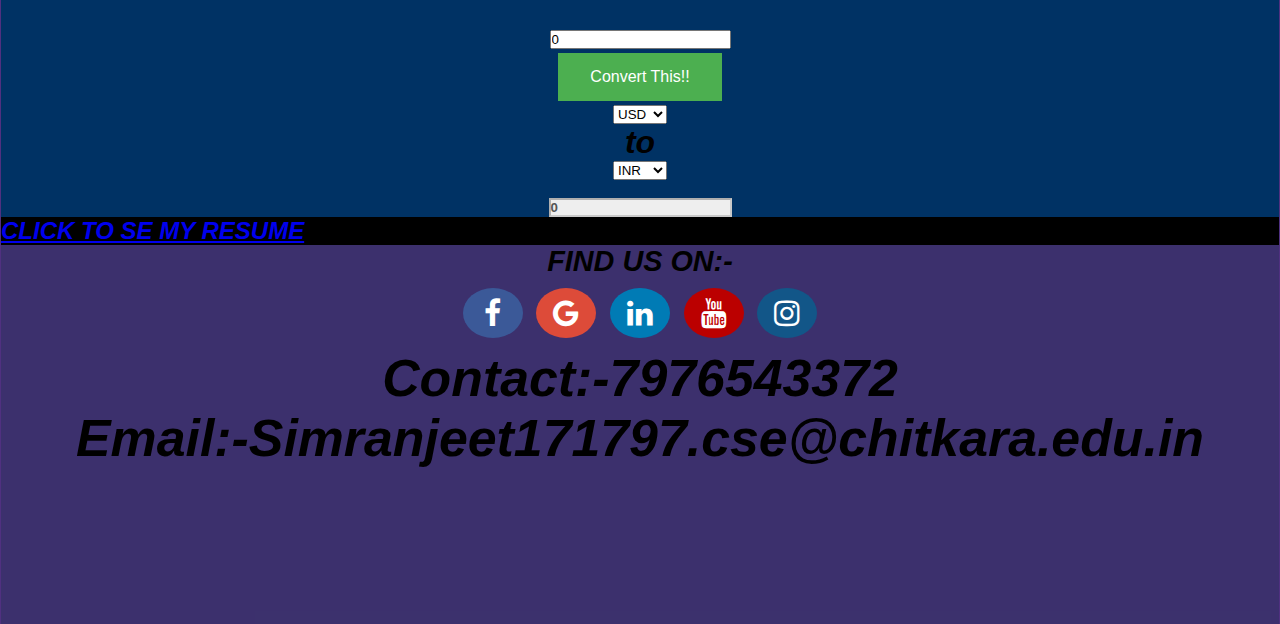
==== commit ccfe3375: "Update index.html" ====
--- a/index.html
+++ b/index.html
@@ -66,7 +66,7 @@
 		<table>
   <tr>
         
-		 <td><img src="rio4.jpg" /></td>
+		 <td><img src="jeshoots-com-722888-unsplash.jpg" /></td>
 			<td><img src="fabian-struwe-203029-unsplash.jpg" /></td>
 
     </tr>
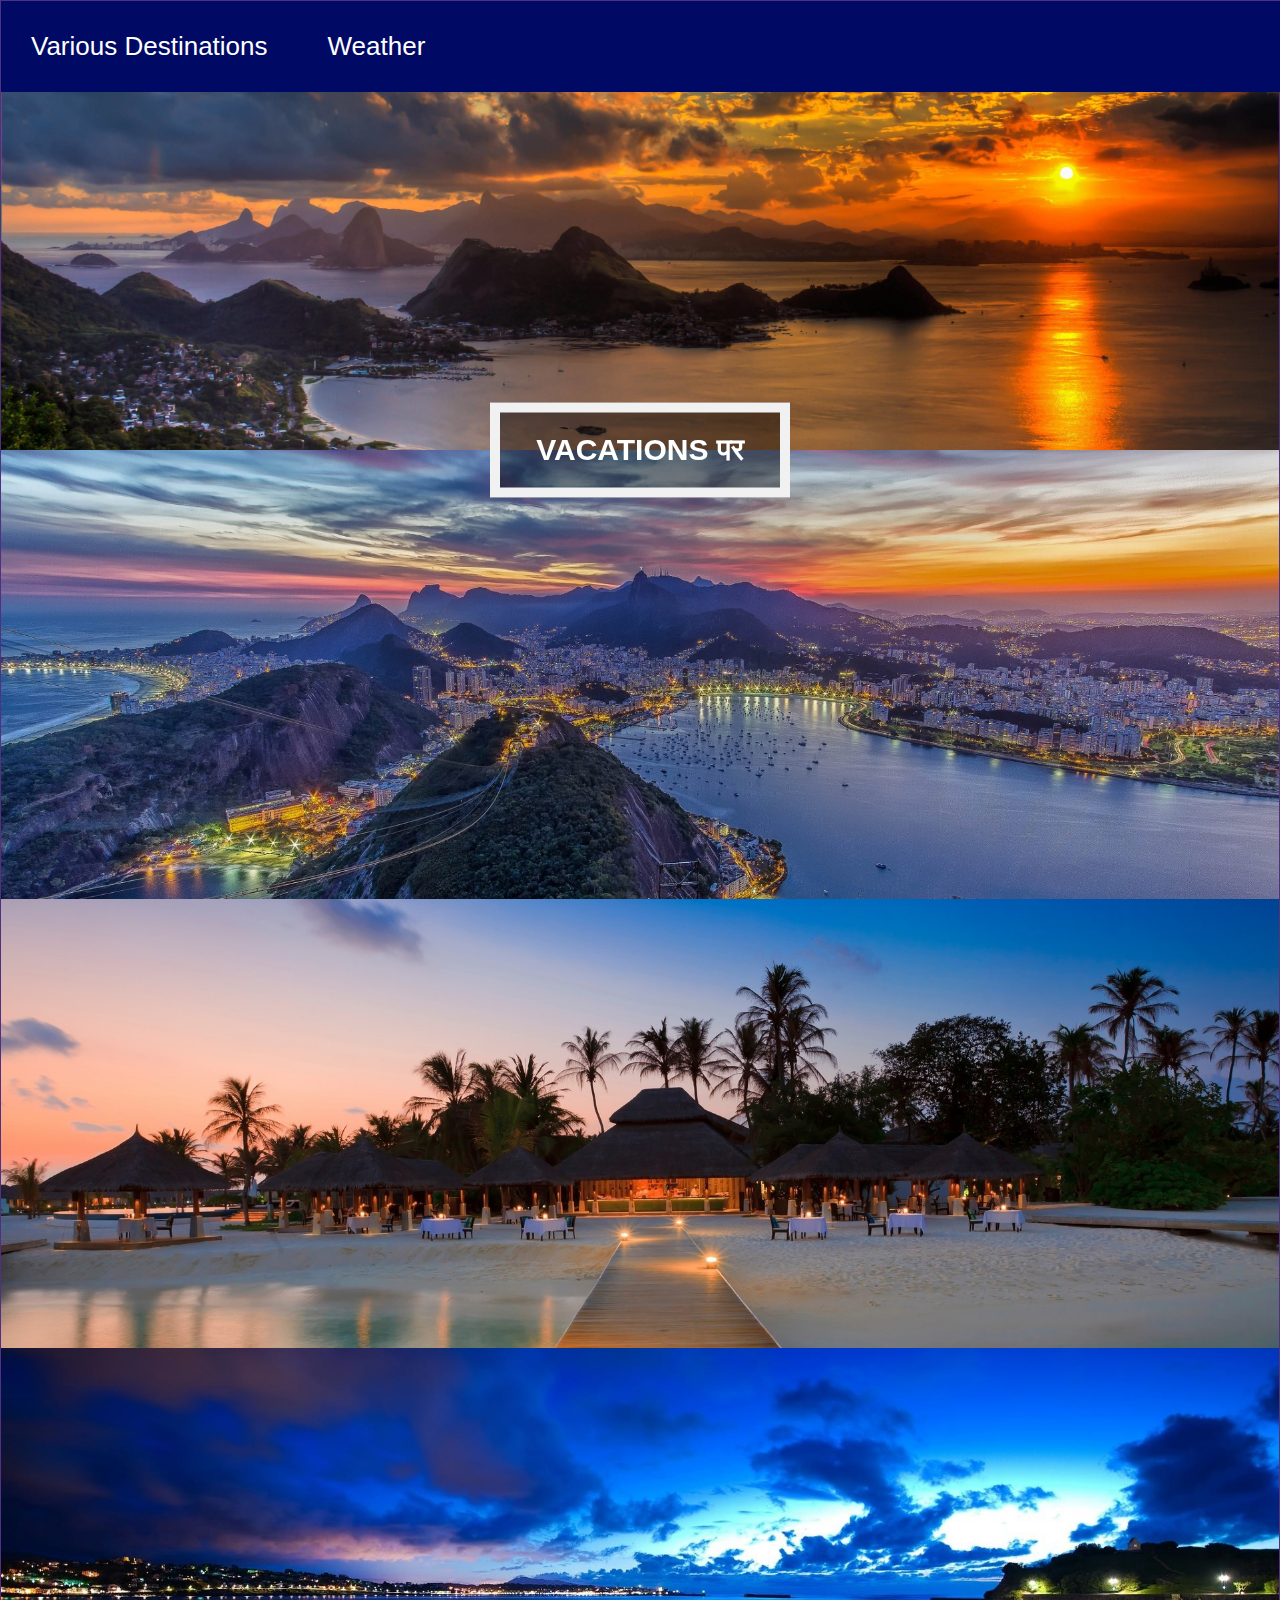
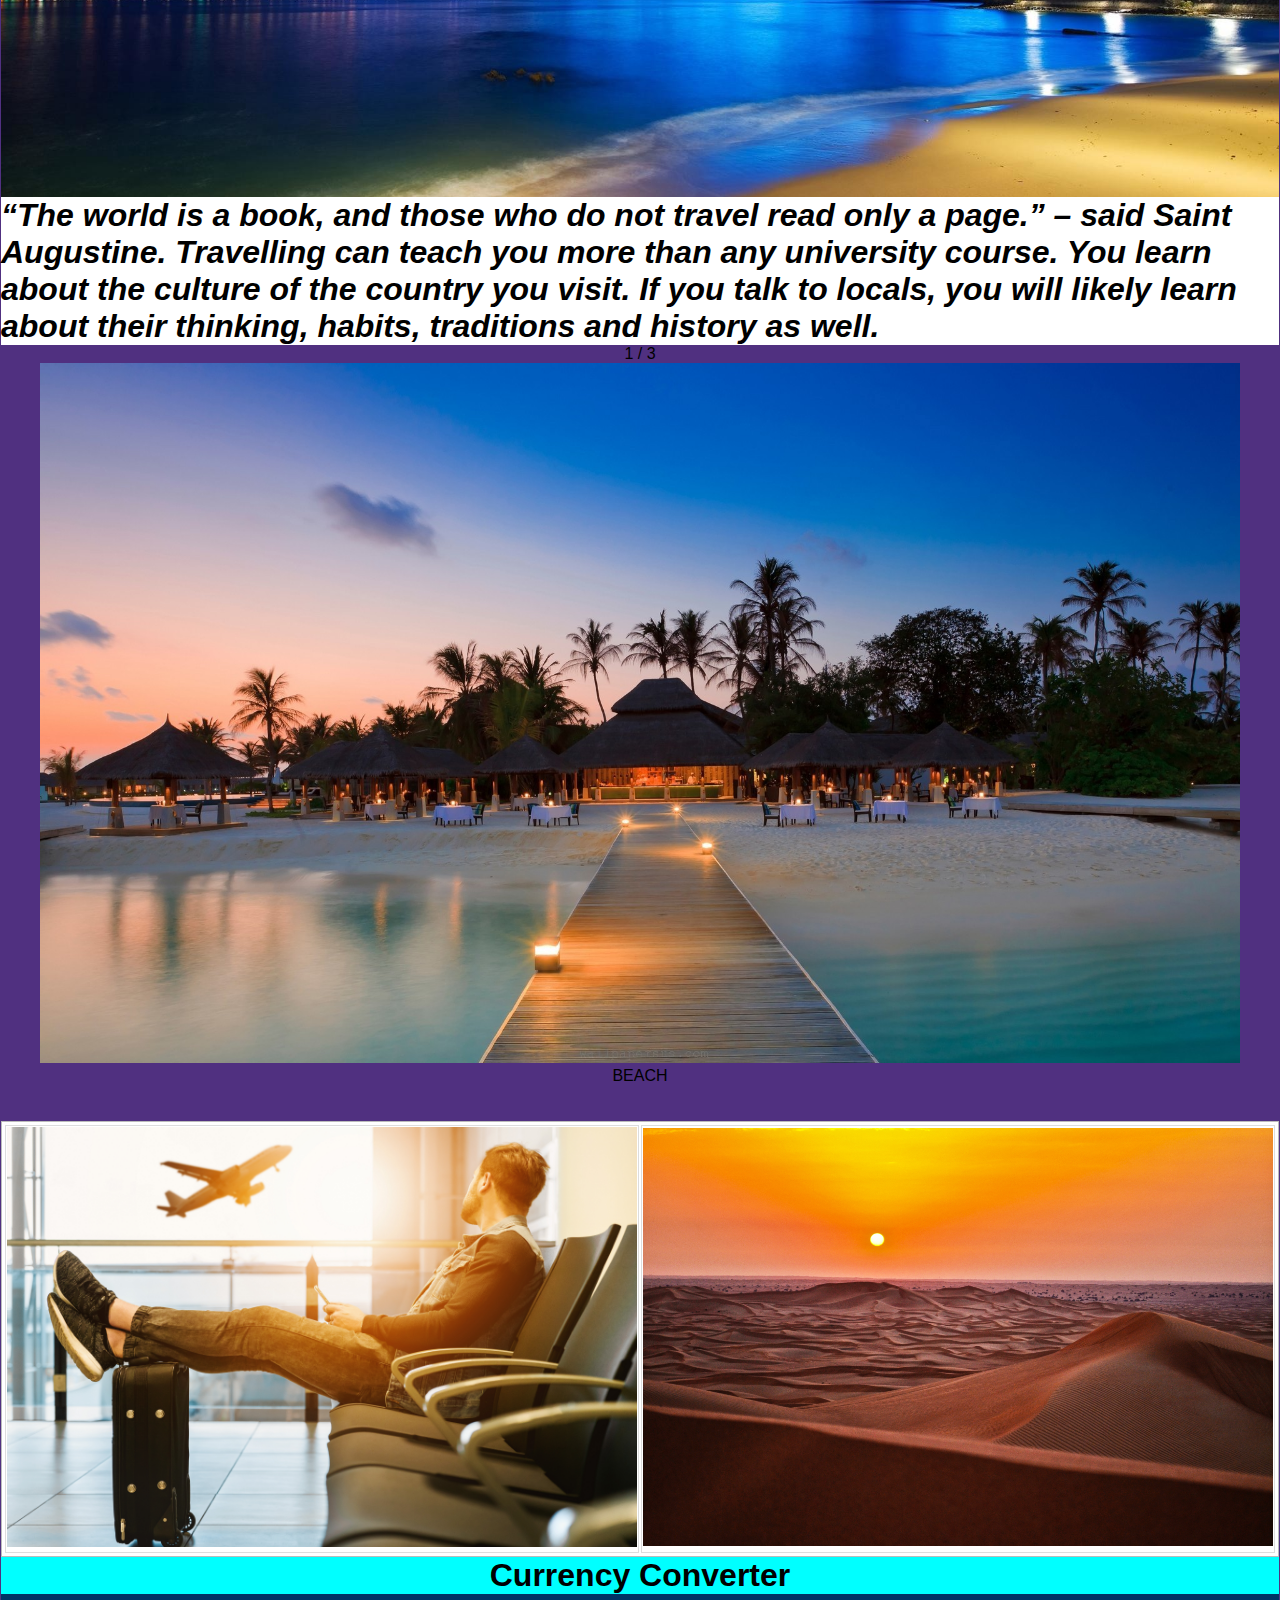
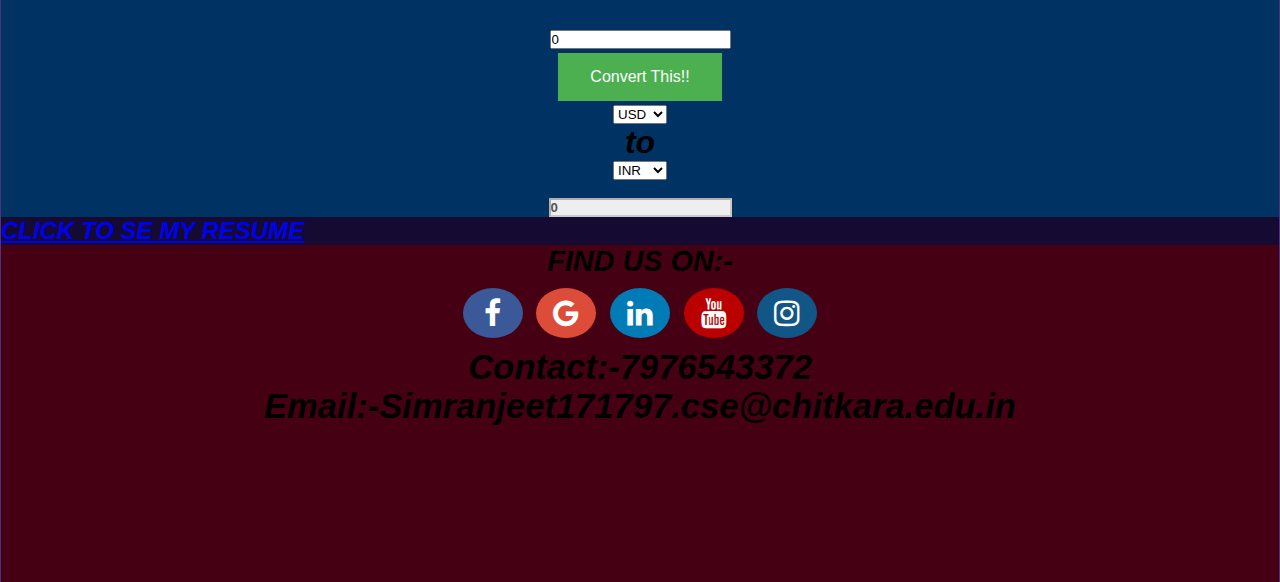
==== commit baf5ca51: "Update index.html" ====
--- a/index.html
+++ b/index.html
@@ -127,19 +127,19 @@
     </div>
   </div>
   </center>
-	<div style="background-color:rgb(00,00,00)">
+	<div style="background-color:rgb(20,10,50)">
 	<h2><a href="https://simranjeet3551.github.io/resume/">CLICK TO SE MY RESUME</a></h2>
 		</div>
   </div>
-  <center><div style="background-color:rgba(30,50,80,0.4)">
+  <center><div style="background-color:rgb(70,00,20)">
 	 <big> <h2><p>FIND US ON:-</p><h2><big>
 <a href="https://www.facebook.com" class="fa fa-facebook"></a>
 <a href="https://www.google.com" class="fa fa-google"></a>
 <a href="https://twitter.com/login?lang=en" class="fa fa-linkedin"></a>
 <a href="https://www.youtube.com" class="fa fa-youtube"></a>
 <a href="https://www.instagram.com" class="fa fa-instagram"></a>
-	 <h2> <p>Contact:-7976543372</p></h2>
-	<h2><p>Email:-Simranjeet171797.cse@chitkara.edu.in</p></h2>
+	 <h4> <p>Contact:-7976543372</p></h4>
+	<h4><p>Email:-Simranjeet171797.cse@chitkara.edu.in</p></h4>
 		  <br><br><br><br>
  </div></center>
 		
